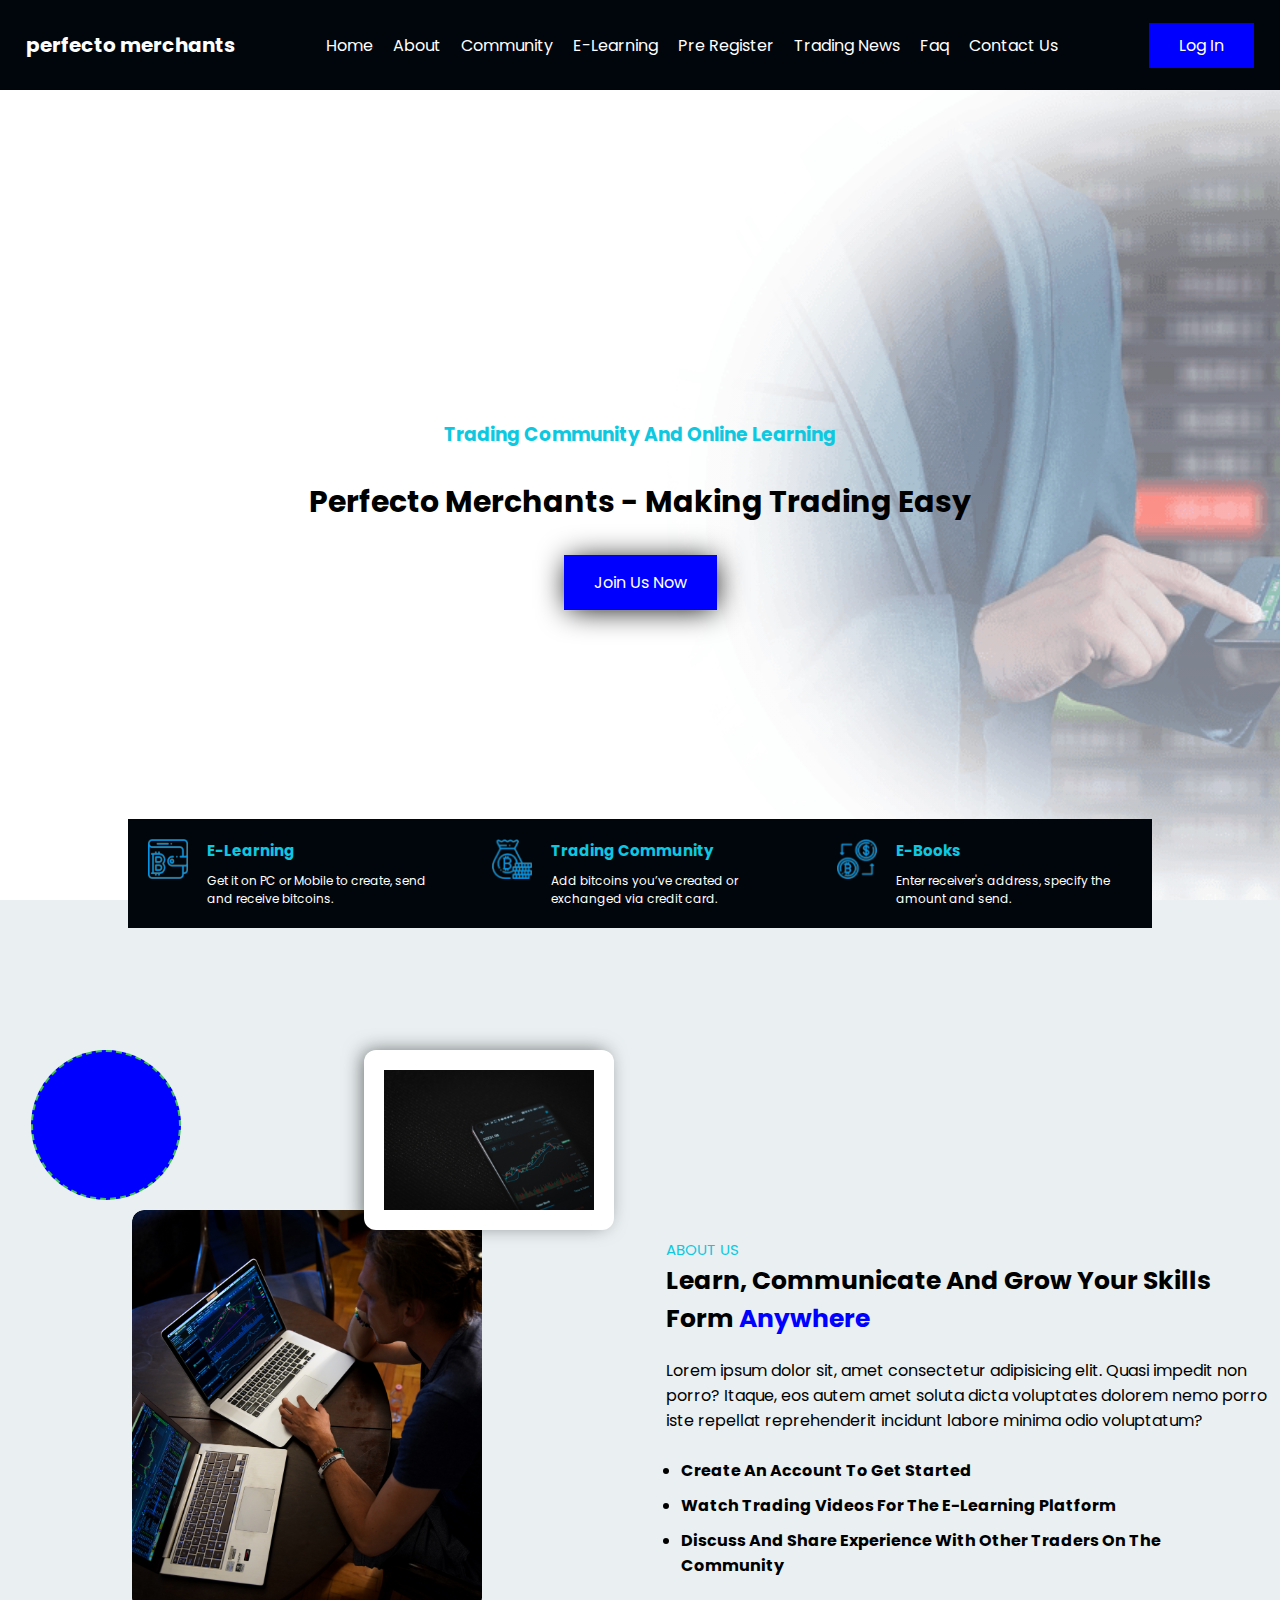
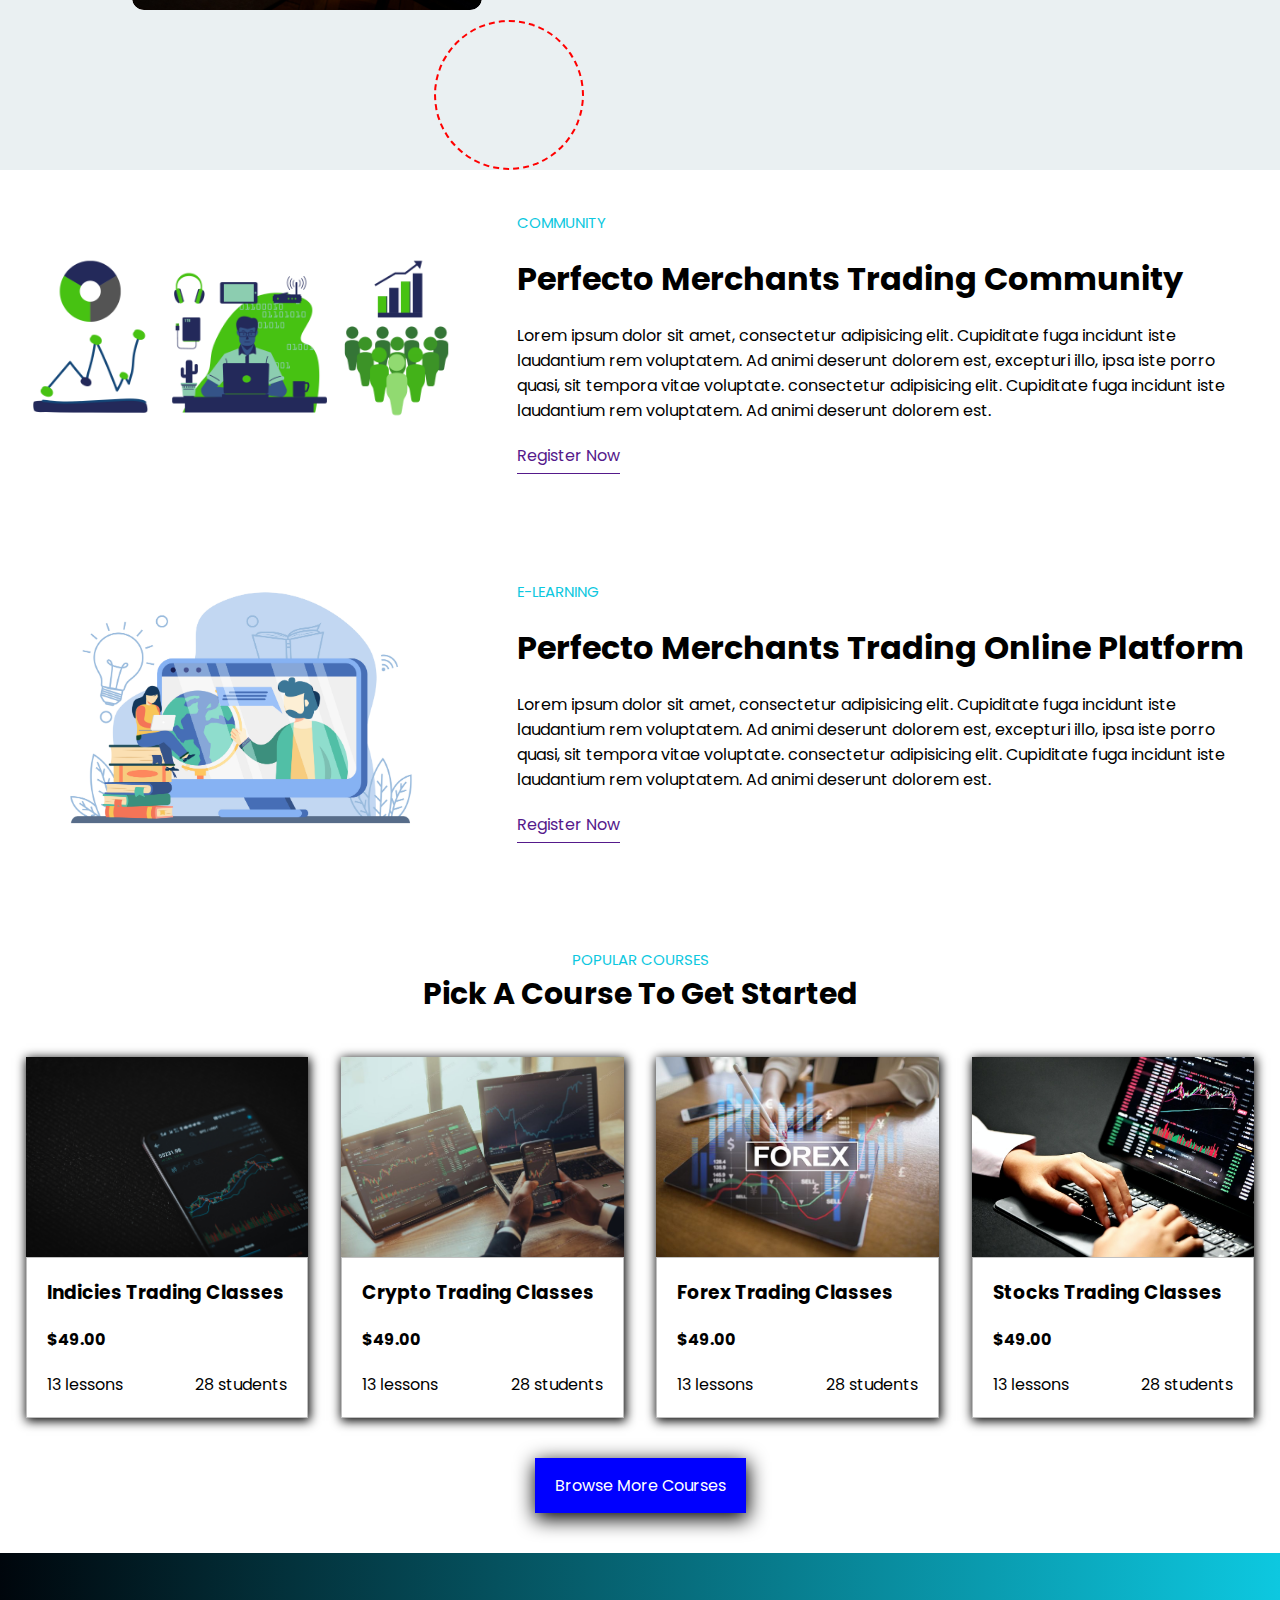
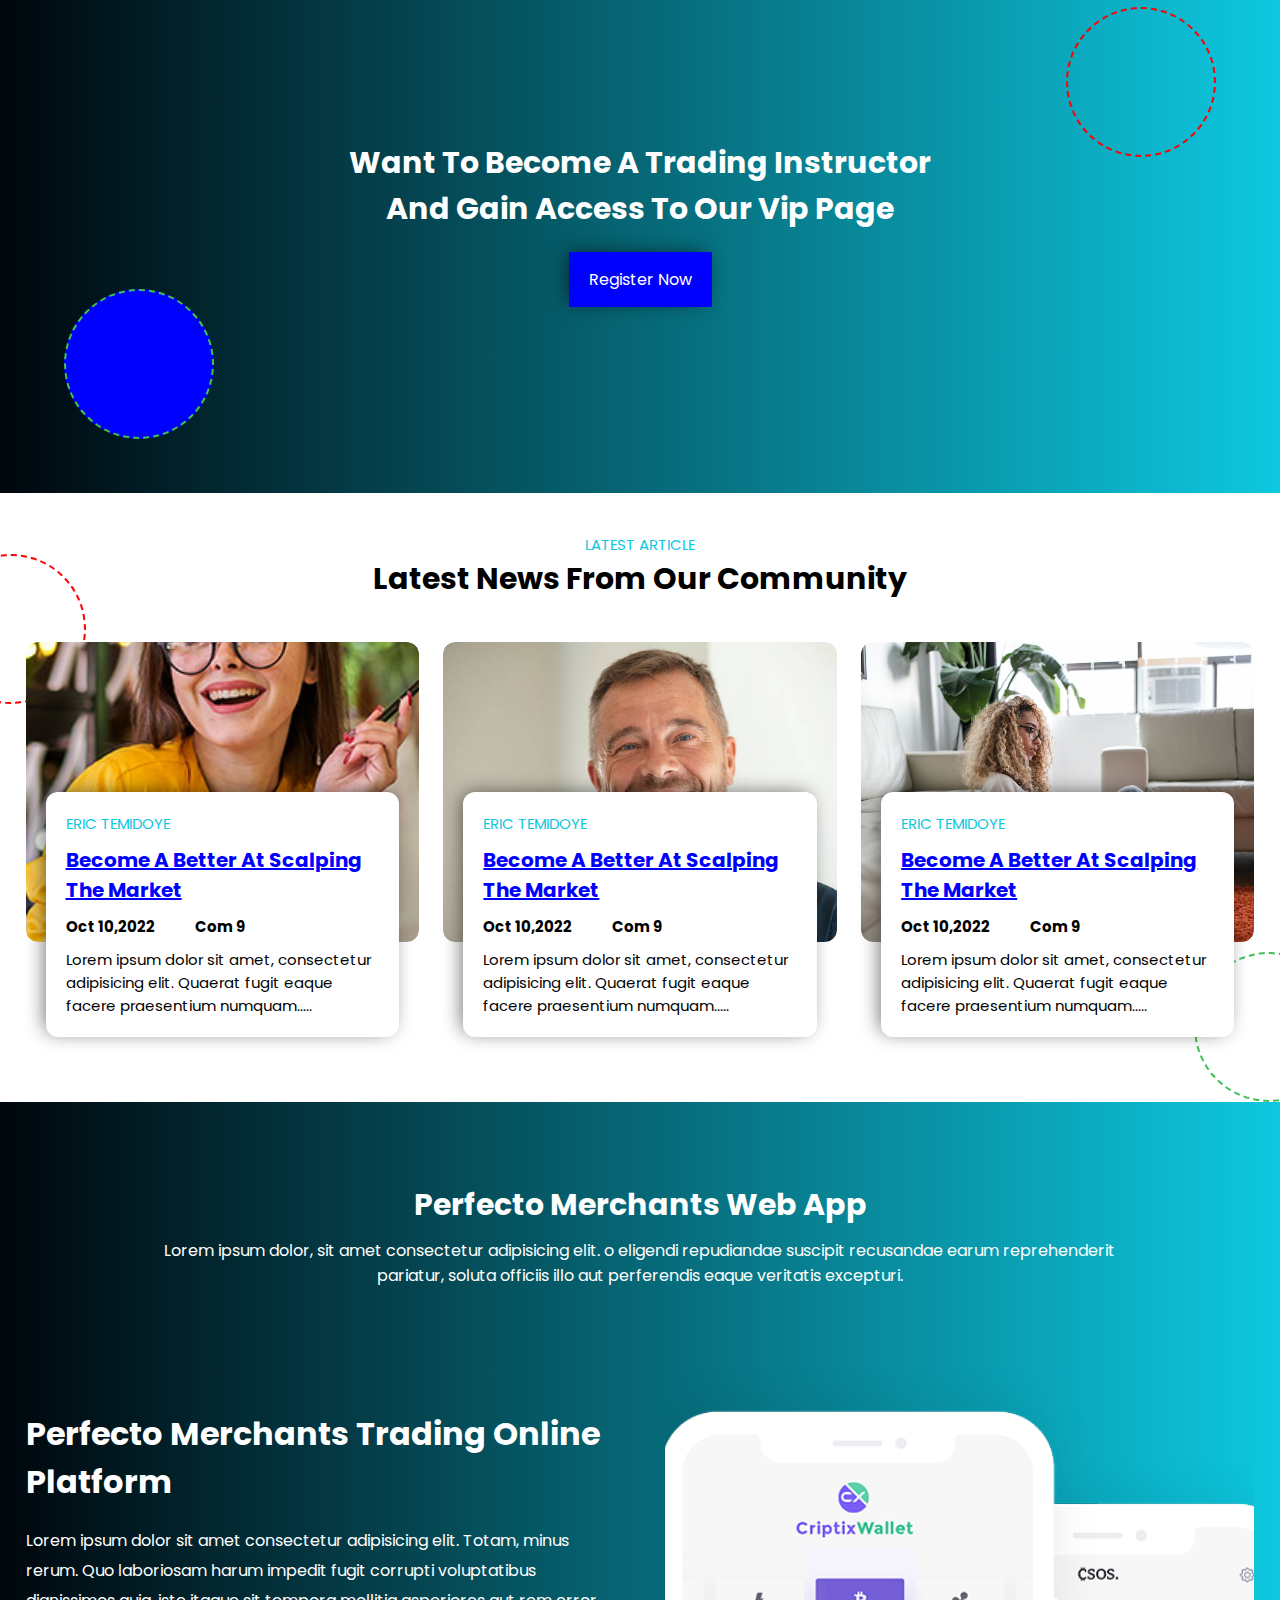
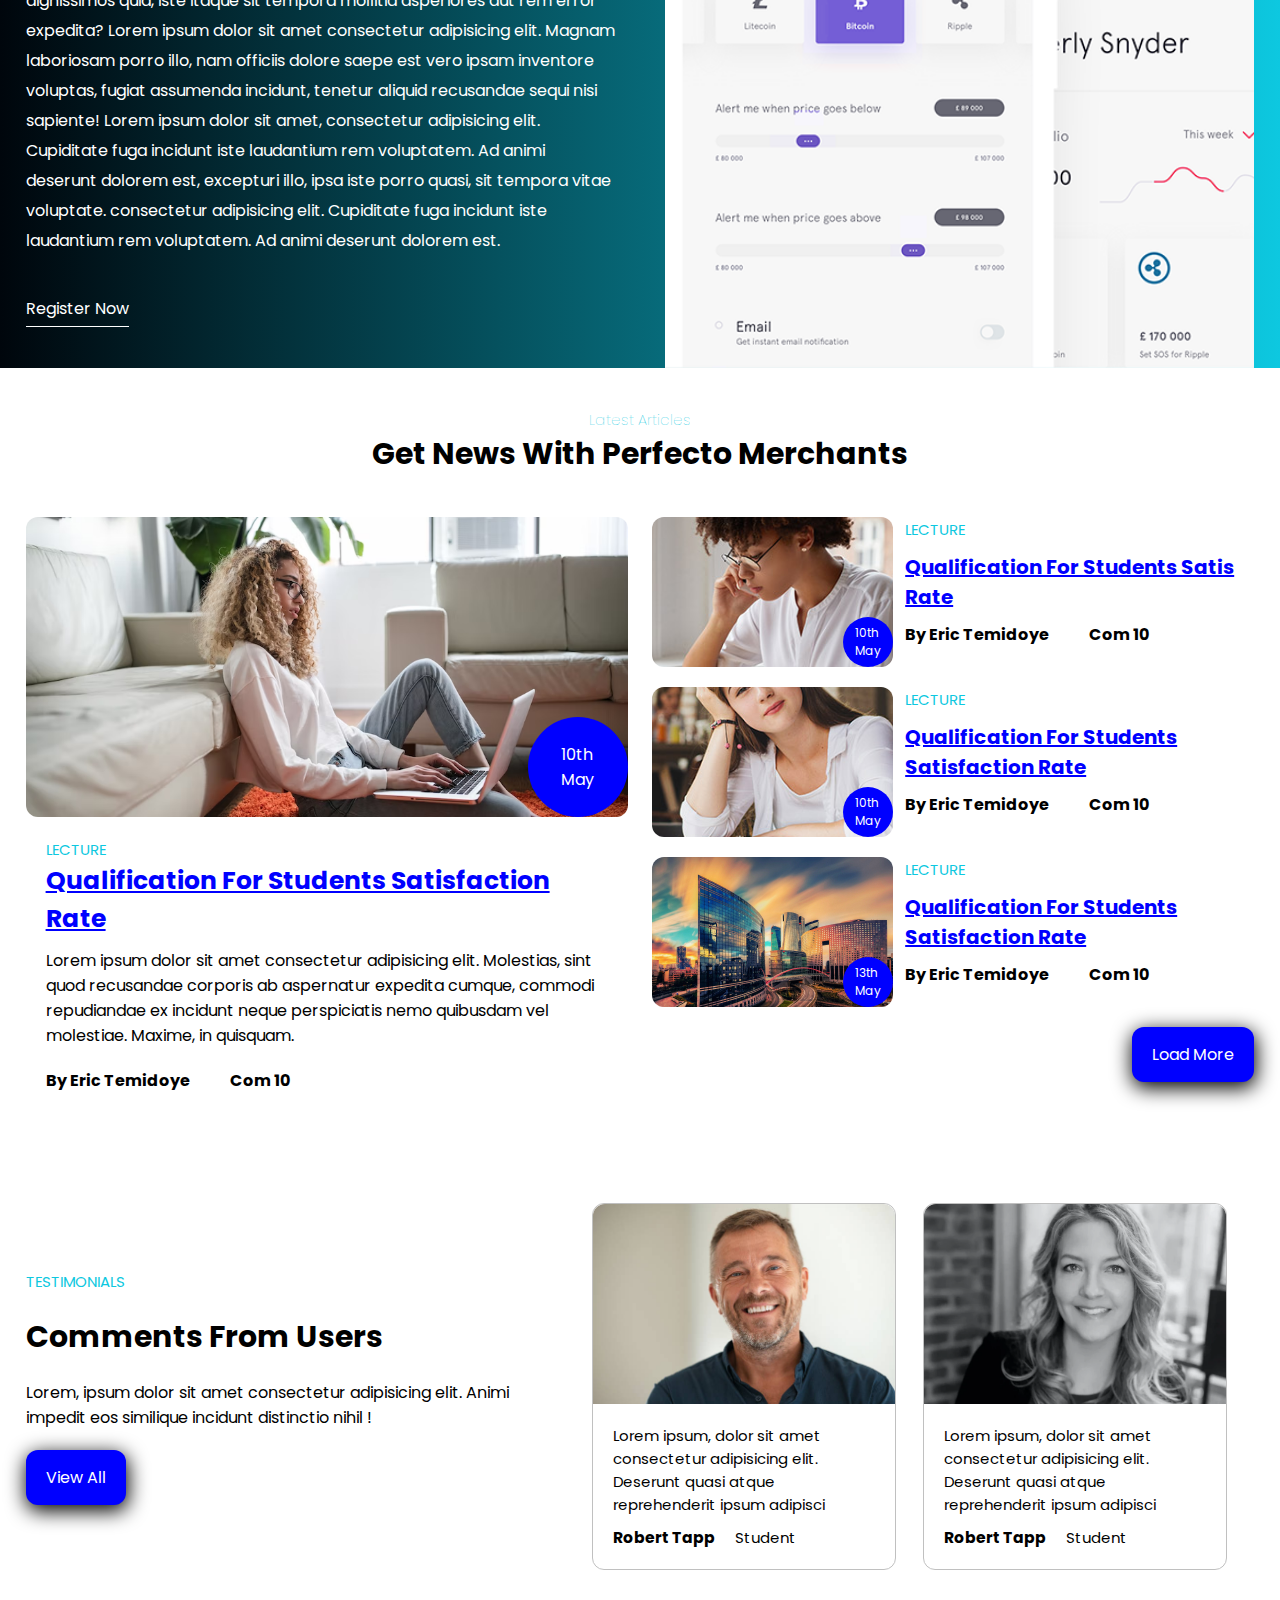
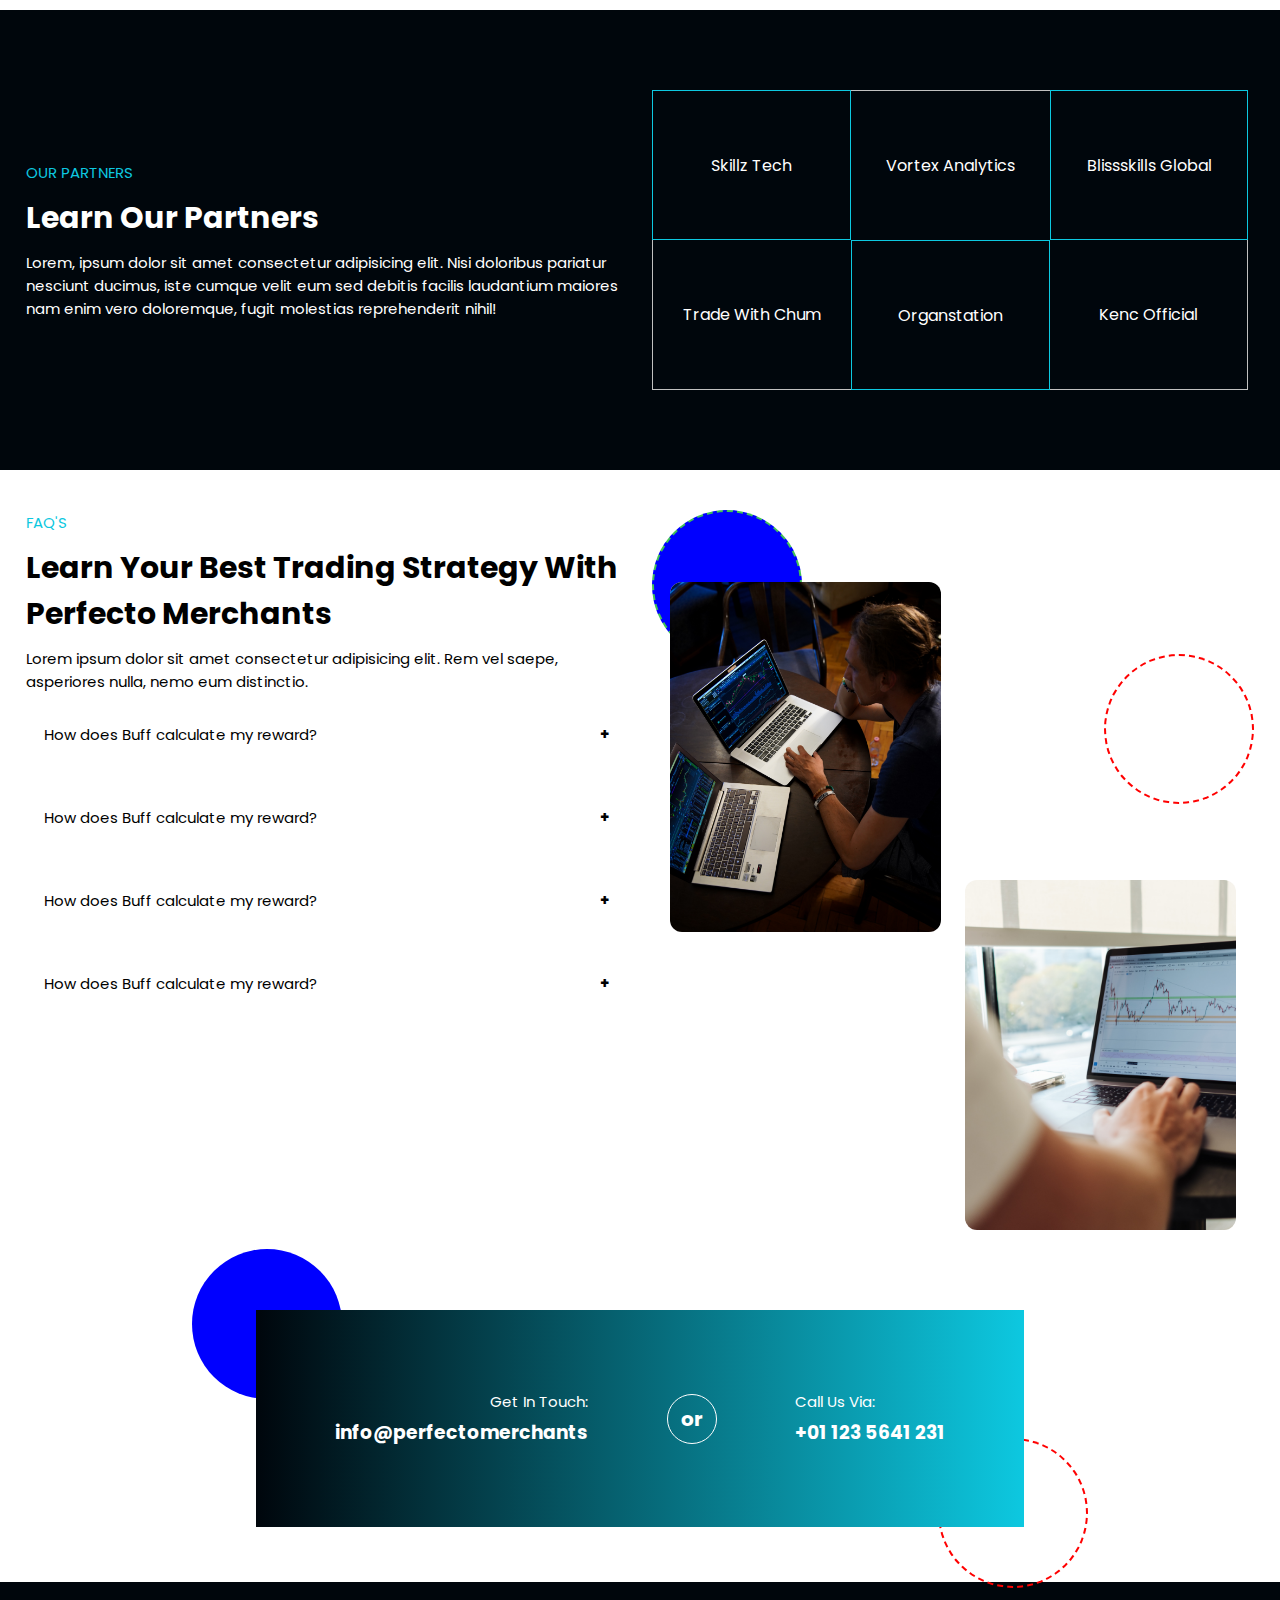
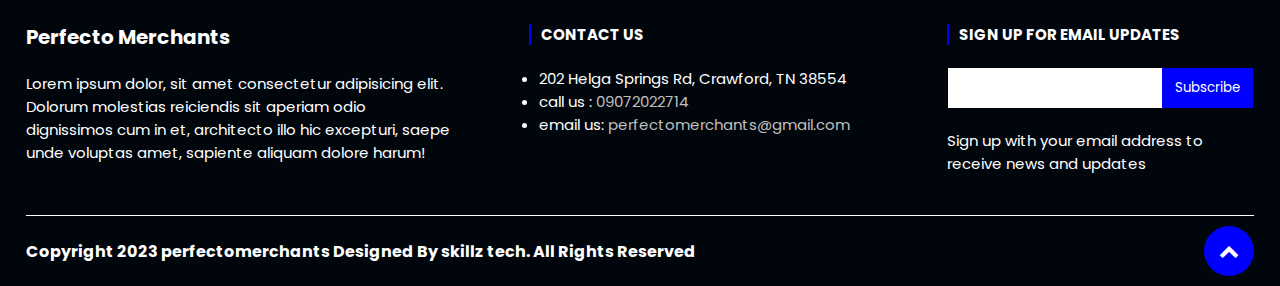
==== index.html @ 696250dc "first_commit" ====
<!DOCTYPE html>
<html lang="en">
<head>
    <meta charset="UTF-8">
    <meta http-equiv="X-UA-Compatible" content="IE=edge">
    <meta name="viewport" content="width=device-width, initial-scale=1.0">
    <title>perfecto merchants/</title>
    <link rel="stylesheet" href="https://cdnjs.cloudflare.com/ajax/libs/font-awesome/4.7.0/css/font-awesome.min.css">
    <link rel="stylesheet" href="index.css">
    <link rel="stylesheet" href="responsiveness.css">
    <script src="https://ajax.googleapis.com/ajax/libs/jquery/3.3.1/jquery.min.js"></script>
    <script>
        $(document).ready(function(){
          // Add smooth scrolling to all links
          $("a").on('click', function(event) {
        
            // Make sure this.hash has a value before overriding default behavior
            if (this.hash !== "") {
              // Prevent default anchor click behavior
              event.preventDefault();
        
              // Store hash
              var hash = this.hash;
        
              // Using jQuery's animate() method to add smooth page scroll
              // The optional number (800) specifies the number of milliseconds it takes to scroll to the specified area
              $('html, body').animate({
                scrollTop: $(hash).offset().top
              }, 1000, function(){
           
                // Add hash (#) to URL when done scrolling (default click behavior)
                window.location.hash = hash;
              });
            } // End if
          }); 
        });
    </script>
</head>
<body>
    <header>
        <h1>perfecto merchants</h1>
        <ul>
            <li><a href="#top">home</a></li>
            <li><a href="#about">about</a></li>
            <li><a href="#community">community</a></li>
            <li><a href="#e_learning">e-learning</a></li>
            <li><a href="#register">pre register</a></li>
            <li><a href="#news">trading news</a></li>
            <li><a href="#faq">faq</a></li>
            <li><a href="#contact">contact us</a></li>
        </ul>
        <div>
            <a href="">log in</a>
        </div>
    </header>
    <section id="top">
        <div class="home_first_page">
            <div class="content">
                <h3>trading community and online learning </h3>
                <h2>
                    perfecto merchants - making trading easy
                </h2>
                <a href="">
                    join us now
                </a>
            </div>
            <div class="footer">
                <div>
                    <span class="img">
                        <img src="/img/download-bitcoin.png" alt="">
                    </span>
                    <span class="text">
                        <h1>
                            E-learning
                        </h1>
                        <p>
                            Get it on PC or Mobile to create, send and receive bitcoins.
                        </p>
                    </span>
                </div>
                <div>
                    <span class="img">
                        <img src="/img/add-bitcoins.png" alt="">
                    </span>
                    <span class="text">
                        <h1>
                            trading community
                        </h1>
                        <p>
                            Add bitcoins you’ve created or exchanged via credit card.
                        </p>
                    </span>
                </div>
                <div>
                    <span class="img">
                        <img src="/img/buy-sell-bitcoins.png" alt="">
                    </span>
                    <span class="text">
                        <h1>
                            e-books
                        </h1>
                        <p>
                            Enter receiver's address, specify the amount and send.
                        </p>
                    </span>
                </div>
            </div>
        </div>
        <div class="home_second_page" id="about">
            <div class="left">
                <div class="abstract">
                    <div></div>
                    <div>
                        <img src="/img/img2.jpg" alt="">
                    </div>
                    <div></div>
                </div>
                <div class="image">
                    <img src="/img/img3.jpg" alt="">
                </div>
            </div>
            <div class="right">
                <small>about us</small>
                <h1>learn, communicate and grow your skills form <span>anywhere</span></h1>
                <p>
                    Lorem ipsum dolor sit, amet consectetur adipisicing elit. Quasi impedit non porro? Itaque, eos autem amet soluta dicta voluptates dolorem nemo porro iste repellat reprehenderit incidunt labore minima odio voluptatum?
                </p>
                <ul>
                    <li>create an account to get started</li>
                    <li>watch trading videos for the e-learning platform</li>
                    <li>discuss and share experience with other traders on the community</li>
                </ul>
            </div>
        </div>
        <div class="update">
            <!--<div class="our_team">
                <div class="heading">
                    <small>team</small>
                    <h1>our core team </h1>
                </div>
                <div class="content">
                    <div class="content_context">
                        <div class="img">
                            <img src="img/draco.jpeg" alt="">
                        </div>
                        <div class="text">
                            <h1>eric temidoye damilola</h1>
                            <p>ceo</p>
                        </div>
                    </div>
                    <div class="content_context">
                        <div class="img">
                            <img src="/img/ruben.jpeg" alt="">
                        </div>
                        <div class="text">
                            <h1>eric temidoye damilola</h1>
                            <p>ceo</p>
                        </div>
                    </div>
                    <div class="content_context">
                        <div class="img">
                            <img src="img/team6.jpg" alt="">
                        </div>
                        <div class="text">
                            <h1>eric temidoye damilola</h1>
                            <p>ceo</p>
                        </div>
                    </div>
                    <div class="content_context">
                        <div class="img">
                            <img src="img/team7.jpg" alt="">
                        </div>
                        <div class="text">
                            <h1>Ibatt Othniel-Onyx</h1>
                            <p>Software Engineer</p>
                        </div>
                    </div>
                </div>
            </div> -->
            <div class="community" id="community">
                <div class="left">
                    <img src="img/community.png" alt="image" srcset="">
                </div>
                <div class="right">
                    <small>COMMUNITY</small>
                    <h1>perfecto merchants trading community</h1>
                    <p>
                        Lorem ipsum dolor sit amet, consectetur adipisicing elit. Cupiditate fuga incidunt iste laudantium rem voluptatem. Ad animi deserunt dolorem est, excepturi illo, ipsa iste porro quasi, sit tempora vitae voluptate. consectetur adipisicing elit. 
                        Cupiditate fuga incidunt iste laudantium rem voluptatem. Ad animi deserunt dolorem est.
                    </p>
                    <a href="">register now</a>
                </div>
            </div>
            <div class="e_learning" id="e_learning">
                <div class="left">
                    <img src="img/e-learning.jpg" alt="image" srcset="">
                </div>
                <div class="right">
                    <small>E-LEARNING</small>
                    <h1>perfecto merchants trading online platform</h1>
                    <p>
                        Lorem ipsum dolor sit amet, consectetur adipisicing elit. Cupiditate fuga incidunt iste laudantium rem voluptatem. Ad animi deserunt dolorem est, excepturi illo, ipsa iste porro quasi, sit tempora vitae voluptate. consectetur adipisicing elit. 
                        Cupiditate fuga incidunt iste laudantium rem voluptatem. Ad animi deserunt dolorem est.
                    </p>
                    <a href="">register now</a>
                </div>
            </div>
        </div>
        <div class="home_third_page">
            <small>popular courses</small>
            <h1>pick a course to get started</h1>
            <div class="flex">
                <div class="courses">
                    <a href="">
                        <div class="image">
                            <img src="/img/img2.jpg" alt="">
                        </div>
                        <div class="content">
                            <h3>indicies trading classes</h3>
                            <h4>$49.00</h4>
                            <div class="content_flex">
                                <div>
                                    <p>13 lessons</p>
                                </div>
                                <div>
                                    <p>
                                        28 students
                                    </p>
                                </div>
                            </div>
                        </div>
                    </a>
                </div>
                <div class="courses">
                    <a href="">
                        <div class="image">
                            <img src="/img/img8.jpg" alt="">
                        </div>
                        <div class="content">
                            <h3>crypto trading classes</h3>
                            <h4>$49.00</h4>
                            <div class="content_flex">
                                <div>
                                    <p>13 lessons</p>
                                </div>
                                <div>
                                    <p>
                                        28 students
                                    </p>
                                </div>
                            </div>
                        </div>
                    </a>
                </div>
                <div class="courses">
                    <a href="">
                        <div class="image">
                            <img src="/img/img7.jpg" alt="">
                        </div>
                        <div class="content">
                            <h3>forex trading classes</h3>
                            <h4>$49.00</h4>
                            <div class="content_flex">
                                <div>
                                    <p>13 lessons</p>
                                </div>
                                <div>
                                    <p>
                                        28 students
                                    </p>
                                </div>
                            </div>
                        </div>
                    </a>
                </div>
                <div class="courses">
                    <a href="">
                        <div class="image">
                            <img src="/img/img1.jpg" alt="">
                        </div>
                        <div class="content">
                            <h3>stocks trading classes</h3>
                            <h4>$49.00</h4>
                            <div class="content_flex">
                                <div>
                                    <p>13 lessons</p>
                                </div>
                                <div>
                                    <p>
                                        28 students
                                    </p>
                                </div>
                            </div>
                        </div>
                    </a>
                </div>
            </div>
            <div class="link">
                <a href="">browse more courses</a>
            </div>
        </div>
        <!-- <div class="home_fourth_page">
            <small>instructors</small>
            <h1>course instructors</h1>
            <div class="flex">
                <div class="instructors">
                    <div class="image">
                        <img src="/img/draco.jpeg" alt="">
                    </div>
                    <div class="content">
                        <h3>eric temidoye</h3>
                        <p>crypto trader</p>
                        <p>Consectetur adipisicing elit, sed do eius mod tempor incididunt</p>
                    </div>
                </div>
                <div class="instructors">
                    <div class="image">
                        <img src="/img/team5.jpg" alt="">
                    </div>
                    <div class="content">
                        <h3>eric temidoye</h3>
                        <p>crypto trader</p>
                        <p>Consectetur adipisicing elit, sed do eius mod tempor incididunt</p>
                    </div>
                </div>
                <div class="instructors">
                    <div class="image">
                        <img src="/img/team7.jpg" alt="">
                    </div>
                    <div class="content">
                        <h3>eric temidoye</h3>
                        <p>crypto trader</p>
                        <p>Consectetur adipisicing elit, sed do eius mod tempor incididunt</p>
                    </div>
                </div>
            </div>
        </div> -->
        <div class="home_fifth_page">
            <div class="abstract">
                <div></div>
                <div></div>
            </div>
            <div class="content">
                <h1>want to become a trading instructor and gain access to our vip page</h1>
                <a href="">register now</a>
            </div>
        </div>
        <div class="update">
            <div class="e_books">
                
            </div>
        </div>
        <div class="home_sixth_page">
            <div class="abstract">
                <div></div>
                <div></div>
            </div>
            <div class="content">
                <small>latest article</small>
                <h1>latest news from our community</h1>
                <div class="flex">
                    <div class="blog_news">
                        <div class="image">
                            <img src="/img/faq-05.jpg" alt="">
                        </div>
                        <div class="content_context">
                            <small>eric temidoye</small>
                            <h3>
                                <a href="">become a better at scalping the market</a>
                            </h3>
                            <div class="content_flex">
                                <p>oct 10,2022</p>
                                <p>com 9</p>
                            </div>
                            <p>Lorem ipsum dolor sit amet, consectetur adipisicing elit. Quaerat fugit eaque facere praesentium numquam.....</p>
                        </div>
                    </div>
                    <div class="blog_news">
                        <div class="image">
                            <img src="/img/team15.jpg" alt="">
                        </div>
                        <div class="content_context">
                            <small>eric temidoye</small>
                            <h3>
                                <a href="">become a better at scalping the market</a>
                            </h3>
                            <div class="content_flex">
                                <p>oct 10,2022</p>
                                <p>com 9</p>
                            </div>
                            <p>Lorem ipsum dolor sit amet, consectetur adipisicing elit. Quaerat fugit eaque facere praesentium numquam.....</p>
                        </div>
                    </div>
                    <div class="blog_news">
                        <div class="image">
                            <img src="/img/help.avif" alt="">
                        </div>
                        <div class="content_context">
                            <small>eric temidoye</small>
                            <h3>
                                <a href="">become a better at scalping the market</a>
                            </h3>
                            <div class="content_flex">
                                <p>oct 10,2022</p>
                                <p>com 9</p>
                            </div>
                            <p>Lorem ipsum dolor sit amet, consectetur adipisicing elit. Quaerat fugit eaque facere praesentium numquam.....</p>
                        </div>
                    </div>
                </div>
            </div>
        </div>
        <div class="update">
            <div class="register" id="register">
                <div class="heading">
                    <h1>perfecto merchants web app</h1>
                    <p>Lorem ipsum dolor, sit amet consectetur adipisicing elit. o eligendi repudiandae suscipit recusandae earum reprehenderit pariatur, soluta officiis illo aut perferendis eaque veritatis excepturi.</p>
                </div>
                <div class="content">
                    <div class="left">
                        <h1>perfecto merchants trading online platform</h1>
                        <p>
                            Lorem ipsum dolor sit amet consectetur adipisicing elit. Totam, minus rerum. Quo laboriosam harum impedit fugit corrupti voluptatibus dignissimos quia, iste itaque sit tempora mollitia asperiores aut rem error expedita?
                            Lorem ipsum dolor sit amet consectetur adipisicing elit. Magnam laboriosam porro illo, nam officiis dolore saepe est vero ipsam inventore voluptas, fugiat assumenda incidunt, tenetur aliquid recusandae sequi nisi sapiente!
                            Lorem ipsum dolor sit amet, consectetur adipisicing elit. Cupiditate fuga incidunt iste laudantium rem voluptatem. Ad animi deserunt dolorem est, excepturi illo, ipsa iste porro quasi, sit tempora vitae voluptate. consectetur adipisicing elit. 
                            Cupiditate fuga incidunt iste laudantium rem voluptatem. Ad animi deserunt dolorem est.
                        </p>
                        <a href="">register now</a>
                    </div>
                    <div class="right">
                        <img src="img/appimg.png" alt="">
                    </div>
                </div>
            </div>
        </div>
        <div class="home_seventh_page" id="news">
            <small> 
                <h1>latest articles</h1>
            </small>
            <h1>get news with perfecto merchants</h1>
            <div class="flex">
                <div class="left">
                    <div class="image">
                        <img src="/img/help.avif" alt="">
                        <div class="abstract">
                            10th
                            <br>
                            may
                        </div>
                    </div>
                    <div class="content">
                        <small>lecture</small>
                        <h3>
                            <a href="">qualification for students satisfaction rate</a>
                        </h3>
                        <p>Lorem ipsum dolor sit amet consectetur adipisicing elit. Molestias, sint quod recusandae corporis ab aspernatur expedita cumque, commodi repudiandae ex incidunt neque perspiciatis nemo quibusdam vel molestiae. Maxime, in quisquam.</p>
                        <div class="content_flex">
                            <p>by eric temidoye</p>
                            <p>com 10</p>
                        </div>
                    </div>
                </div>
                <div class="right">
                    <div class="news">
                        <div class="image">
                            <img src="/img/faq-06.jpg" alt="">
                            <div class="abstract">
                                10th
                                <br>
                                may
                            </div>
                        </div>
                        <div class="content">
                            <small>lecture</small>
                            <h3>
                                <a href="">qualification for students satis rate</a>
                            </h3>
                            <div class="content_flex">
                                <p>by eric temidoye</p>
                                <p>com 10</p>
                            </div>
                        </div>
                    </div>
                    <div class="news">
                        <div class="image">
                            <img src="/img/image2.jpg" alt="">
                            <div class="abstract">
                                10th
                                <br>
                                may
                            </div>
                        </div>
                        <div class="content">
                            <small>lecture</small>
                            <h3>
                                <a href="">qualification for students satisfaction rate</a>
                            </h3>
                            <div class="content_flex">
                                <p>by eric temidoye</p>
                                <p>com 10</p>
                            </div>
                        </div>
                    </div>
                    <div class="news">
                        <div class="image">
                            <img src="/img/ab.jpg" alt="">
                            <div class="abstract">
                                13th
                                <br>
                                may
                            </div>
                        </div>
                        <div class="content">
                            <small>lecture</small>
                            <h3>
                                <a href="">qualification for students satisfaction rate</a>
                            </h3>
                            <div class="content_flex">
                                <p>by eric temidoye</p>
                                <p>com 10</p>
                            </div>
                        </div>
                    </div>
                    <div class="link">
                        <a href="">load more</a>
                    </div>
                </div>
            </div>
        </div>
        <div class="home_eight_page">
            <div class="left">
                <small>testimonials</small>
                <h1>comments from users </h1>
                <p>
                    Lorem, ipsum dolor sit amet consectetur adipisicing elit. Animi impedit eos similique incidunt distinctio nihil !
                </p>
                <div class="link">
                    <a href="">view all</a>
                </div>
            </div>
            <div class="right">
                <div class="content">
                    <div class="image">
                        <img src="/img/team15.jpg" alt="">
                        <div class="abstract"></div>
                    </div>
                    <div class="content_context">
                        <p>
                            Lorem ipsum, dolor sit amet consectetur adipisicing elit. Deserunt quasi atque reprehenderit ipsum adipisci 
                        </p>
                        <small>
                            <h3>robert tapp</h3>
                            <p>student</p>
                        </small>
                    </div>
                </div>
                <div class="content">
                    <div class="image">
                        <img src="/img/team3.webp" alt="">
                        <div class="abstract"></div>
                    </div>
                    <div class="content_context">
                        <p>
                            Lorem ipsum, dolor sit amet consectetur adipisicing elit. Deserunt quasi atque reprehenderit ipsum adipisci 
                        </p>
                        <small>
                            <h3>robert tapp</h3>
                            <p>student</p>
                        </small>
                    </div>
                </div>
                <div class="content">
                    <div class="image">
                        <img src="/img/team2.jpg" alt="">
                        <div class="abstract"></div>
                    </div>
                    <div class="content_context">
                        <p>
                            Lorem ipsum, dolor sit amet consectetur adipisicing elit. Deserunt quasi atque reprehenderit ipsum adipisci 
                        </p>
                        <small>
                            <h3>robert tapp</h3>
                            <p>student</p>
                        </small>
                    </div>
                </div>
                <div class="content">
                    <div class="image">
                        <img src="/img/team1.webp" alt="">
                        <div class="abstract"></div>
                    </div>
                    <div class="content_context">
                        <p>
                            Lorem ipsum, dolor sit amet consectetur adipisicing elit. Deserunt quasi atque reprehenderit ipsum adipisci 
                        </p>
                        <small>
                            <h3>robert tapp</h3>
                            <p>student</p>
                        </small>
                    </div>
                </div> 
            </div>
        </div>
        <div class="home_ninth_page">
            <div class="left">
                <small>our partners</small>
                <h1>learn our partners</h1>
                <p>
                    Lorem, ipsum dolor sit amet consectetur adipisicing elit. Nisi doloribus pariatur nesciunt ducimus, iste cumque velit eum sed debitis facilis laudantium maiores nam enim vero doloremque, fugit molestias reprehenderit nihil!
                </p>
            </div>
            <div class="right">
                <div>skillz tech</div>
                <div>vortex analytics</div>
                <div>blissskills global</div>
                <div>trade with chum</div>
                <div>organstation</div>
                <div>kenc official</div>
            </div>
        </div>
        <div class="home_tenth_page" id="faq">
            <div class="left">
                <small>faq's</small>
                <h1>Learn Your Best trading strategy with perfecto merchants</h1>
                <p>Lorem ipsum dolor sit amet consectetur adipisicing elit. Rem vel saepe, asperiores nulla, nemo eum distinctio.</p>
                <button class="accordion">How does Buff calculate my reward?</button>
                <div class="panel">
                    <p>
                         Well, this is our secret sauce. We have our AI-based algorithm that collects data,
                        calculates statistical probabilities, and generates the reward allocation accordingly. 
                        Essentially, the logic here is to have the rewards based on in-game achievements.
                        For example, the better your KDA ratio in League of Legends, 
                        the more BUFF coins you will earn. On top of that, victories or defeats in team matches will influence your rewards.
                    </p>
                </div>
                <button class="accordion">How does Buff calculate my reward?</button>
                <div class="panel">
                    <p>
                         Well, this is our secret sauce. We have our AI-based algorithm that collects data,
                        calculates statistical probabilities, and generates the reward allocation accordingly. 
                        Essentially, the logic here is to have the rewards based on in-game achievements.
                        For example, the better your KDA ratio in League of Legends, 
                        the more BUFF coins you will earn. On top of that, victories or defeats in team matches will influence your rewards.
                    </p>
                </div>
                <button class="accordion">How does Buff calculate my reward?</button>
                <div class="panel">
                    <p>
                         Well, this is our secret sauce. We have our AI-based algorithm that collects data,
                        calculates statistical probabilities, and generates the reward allocation accordingly. 
                        Essentially, the logic here is to have the rewards based on in-game achievements.
                        For example, the better your KDA ratio in League of Legends, 
                        the more BUFF coins you will earn. On top of that, victories or defeats in team matches will influence your rewards.
                    </p>
                </div>
                <button class="accordion">How does Buff calculate my reward?</button>
                <div class="panel">
                    <p>
                         Well, this is our secret sauce. We have our AI-based algorithm that collects data,
                        calculates statistical probabilities, and generates the reward allocation accordingly. 
                        Essentially, the logic here is to have the rewards based on in-game achievements.
                        For example, the better your KDA ratio in League of Legends, 
                        the more BUFF coins you will earn. On top of that, victories or defeats in team matches will influence your rewards.
                    </p>
                </div>
            </div>
            <div class="right">
                <div>
                    <img src="/img/img3.jpg" alt="" srcset="">
                </div>
                <div>
                    <img src="/img/img4.jpg" alt="">
                </div>
                <div></div>
                <div></div>
            </div>
        </div>
        <div class="home_eleventh_page" id="contact">
            <div class="abstract">
                <div></div>
                <div></div>
            </div>
            <div class="content">
                <div>
                    <p>get in touch:</p>
                    <h3><a href="">info@perfectomerchants</a></h3>
                </div>
                <div>
                    <h4>or</h4>
                </div>
                <div>
                    <p>call us via:</p>
                    <h3><a href="">+01 123 5641 231</a></h3>
                </div>
            </div>
        </div>
    </section>
    <footer>
        <div class="flex">
            <div>
                <h1>perfecto merchants</h1>
                <p>Lorem ipsum dolor, sit amet consectetur adipisicing elit. Dolorum molestias reiciendis sit aperiam odio dignissimos cum in et, architecto illo hic excepturi, saepe unde voluptas amet, sapiente aliquam dolore harum!</p>
            </div>
            <div>
                <small>contact us</small>
                <ul>
                    <li>202 Helga Springs Rd, Crawford, TN 38554</li>
                    <li>call us : <a href="">09072022714</a></li>
                    <li>email us: <a href="">perfectomerchants@gmail.com</a></li>
                </ul>
            </div>
            <div>
                <small>sign up for email updates</small>
                <form action="">
                    <input type="text"><button>subscribe</button>
                </form>
                <p>Sign up with your email address to receive news and updates</p>
            </div>
        </div>
        <div class="flex_end">
            <h4>Copyright 2023 perfectomerchants Designed By skillz tech. All Rights Reserved</h4>
            <a href="#top">
                <i class="fa fa-chevron-up" aria-hidden="true"></i>
            </a>
        </div>
    </footer>
    <script src="index.js"></script>
</body>
</html>
---- index.css ----
@import url('https://fonts.googleapis.com/css2?family=Montserrat:wght@400;500&family=Poppins&display=swap');
*{
    margin: 0;
    padding: 0;
    box-sizing: border-box;
    font-family: 'Poppins', sans-serif;
}
body{
    overflow-x: hidden;
}
section{
    position: relative;
    top: 10vh;
}
footer{
    padding: 40px 2% 0px;
    margin-top: 65px;
    background-color: #00060c;
    color: white;
}
footer .flex{
    display: flex;
    justify-content: space-between;
}
footer .flex div:nth-child(1){
    width: 35%;
}
footer .flex div:nth-child(1) h1{
    font-size: 20px;
    text-transform: capitalize;
}
footer .flex div:nth-child(1) p{
    padding-top: 20px;
    font-size: 15px;
}
footer .flex div:nth-child(2){
    width: 28%;
}
footer .flex div:nth-child(2) small{
    font-size: 15px;
    font-weight: bold;
    text-transform: uppercase;
    border-left:  2px solid blue;
    padding-left: 10px;
}
footer .flex div:nth-child(2) ul{
    padding: 20px 10px 0px;
}
footer .flex div:nth-child(2) li{
    font-size: 15px;
}
footer .flex div:nth-child(2) a{
    text-decoration: none;
    color: silver;
}
footer .flex div:nth-child(3){
    width: 25%;
}
footer .flex div:nth-child(3) small{
    font-size: 15px;
    font-weight: bold;
    text-transform: uppercase;
    border-left:  2px solid blue;
    padding-left: 10px;
}
footer .flex div:nth-child(3) form{
    margin: 20px 0px;
    width: 100%;
    border: 1px solid black;
}
footer .flex div:nth-child(3) form input{
    width: 70%;
    padding: 10px;
    border: none;
    outline: none;
}
footer .flex div:nth-child(3) form button{
    width: 30%;
    padding: 10px;
    background-color: blue;
    color: white;
    text-transform: capitalize;
    border: none;
}
footer .flex div:nth-child(3) p{
    font-size: 15px;
}
footer .flex_end{
    border-top: 1px solid white;
    margin-top: 40px;
    padding: 10px 0px;
    display: flex;
    align-items: center;
    justify-content: space-between;
}
footer .flex_end a{
    display: block;
    text-decoration: none;
    background-color: blue;
    color: white;
    border-radius: 50%;
    width: 50px;
    height: 50px;
    display: flex;
    justify-content: center;
    align-items: center;
    font-size: 20px;
}
header{
    z-index: 10;
    background-color:#00060c ;
    color: white;
    display: flex;
    align-items: center;
    justify-content: space-between;
    padding: 0px 2%;
    height: 10vh;
    position: fixed;
    width: 100%;
}
header h1{
    font-size: 20px;
}
header ul{
    display: flex;
}
header ul li{
    padding: 0px 10px;
    list-style-type: none;
}
header ul li a{
    text-decoration: none;
    color: white;
    text-transform: capitalize;
}
header div a{
    display: block;
    text-decoration: none;
    background-color: blue;
    color: white;
    padding: 10px 30px;
    text-transform: capitalize;
}
.home_first_page{
    background: linear-gradient(rgba(255, 255, 255, 0), rgba(255, 255, 255, 0.288)),url(/img/image2.png);
    background-position: 640px 0px;
    background-repeat: no-repeat;
    background-size: cover;
    width: 100%;
    height: 90vh;
    padding-top: 40px;
    position: relative;
    display: flex;
    flex-direction: column;
    align-items: center;
    justify-content: center;
}
.home_first_page .content{
    width: 60%;
    display: flex;
    flex-direction: column;
    align-items: center;
    text-align: center;
    text-transform: capitalize;
}
.home_first_page .content h3{
    color: rgb(13, 200, 224);
}
.home_first_page .content h2{
    padding: 30px 0px;
    font-size: 30px;
}
.home_first_page .content a{
    color: white;
    background-color: blue;
    box-shadow: 1px 2px 30px -3px rgba(0,0,0);
    display: block;
    text-decoration: none;
    padding: 15px 30px;
    width: fit-content;
    transition: 0.2s ease;
}
.home_first_page .content a:hover{
    box-shadow: 1px 1px 20px 1px rgb(0, 0, 0);
}
.home_first_page .footer{
    position: absolute;
    width: 80%;
    top: 90%;
    display: flex;
    padding:20px;
    justify-content: space-between;
    align-items: center;
    background-color: #00060c;
}
.home_first_page .footer>div{
    display: flex;
    width: 30%;
    justify-content: space-between;
    color: white;
}
.home_first_page .footer .text{
    width: 80%;
}
.home_first_page .footer .img{
    width: 20%;
}
.home_first_page .footer div h1{
    color:rgb(13, 200, 224) ;
    font-size: 15px;
    padding-bottom: 10px;
    text-transform: capitalize;
}
.home_first_page .footer div p{
    font-size: 12px;
}
.home_first_page .footer img{
    width: 40px;
    height: 40px;
}
.home_second_page{
    padding-top: 150px;
    display: flex;
    background-color: rgba(234,240,242);
    align-items: center;
    justify-content: space-between;
}
.home_second_page .left{
    width: 48%;
    height: 80vh;
    position: relative;
    display: flex;
    align-items: center;
    justify-content: center;
}
.home_second_page .left .abstract>div{
    position: absolute;
}
.home_second_page .left .abstract>div:nth-child(1){
    background-color: blue;
    z-index: 0;
    left: 5%;
    top: 0;
    width: 150px;
    height: 150px;
    border: 2px dashed rgb(64, 192, 87);
    border-radius: 50%;
    animation: center 30s infinite ;
}
@keyframes center {
    0%{
        rotate: 360deg;
    }
}
.home_second_page .left .abstract>div:nth-child(2){
    box-shadow: -4px -2px 19px -3px rgba(0,0,0,0.57);
    background-color: white;
    padding: 20px;
    z-index: 2;
    right: 0;
    top: 0;
    width: 250px;
    height: 180px;
    border-radius: 12px;
    overflow: hidden;
}
.home_second_page .left .abstract>div:nth-child(2) img{
    width: 100%;
    height: 100%;
    object-fit: cover;
    object-position: center;
    transition: 0.5s all ease-in-out;
}
.home_second_page .left .abstract>div:nth-child(2) img:hover{
    transform: scale(2);
}
.home_second_page .left .abstract>div:nth-child(3){
    z-index: 0;
    bottom: 0;
    right: 5%;
    width: 150px;
    height: 150px;
    border: 2px dashed red;
    border-radius: 50%;
    animation: center 30s infinite ;
}
@keyframes center {
    0%{
        rotate: 360deg;
    }
}
.home_second_page .left .image{
    background-color: white;
    z-index: 1;
    width: 350px;
    height: 400px;
    border-radius: 12px;
    overflow: hidden;
}
.home_second_page .left .image img{
    width: 100%;
    height: 100%;
    object-fit: cover;
    object-position: center;
    border-radius: 12px;
    transition: 0.5s all ease-in-out;
}
.home_second_page .left .image img:hover{
    transform: scale(1.2);
}
.home_second_page .right{
    width: 48%;
}
.home_second_page .right small{
    text-transform: uppercase;
    font-size: 15px;
    color:rgb(13, 200, 224) ;
}
.home_second_page .right h1{
    text-transform: capitalize;
    font-size: 25px;
}
.home_second_page .right h1 span{
    color: blue;
}
.home_second_page .right p{
    padding: 20px 0px;
}
.home_second_page .right ul{
    padding: 0px 15px;
}
.home_second_page .right ul li{
    padding: 5px 0px;
    text-transform: capitalize;
    font-weight: bold;
}
.home_third_page{
    padding: 40px 2%;
}
.home_third_page small{
    color:rgb(13, 200, 224) ;
    width: 100%;
    display: flex;
    justify-content: center;
    text-transform: uppercase;
    font-size: 15px;
}
.home_third_page h1{
    text-align: center;
    text-transform: capitalize;
    font-size: 30px;
}
.home_third_page .flex{
    display: flex;
    justify-content: space-between;
    margin-top: 40px;
}
.home_third_page .flex .courses{
    cursor: pointer;
    width: 23%;
    box-shadow: 1px 2px 10px 1px rgb(0, 0, 0);
    transition: 0.5s ease;
}
.home_third_page .flex .courses:hover{
    box-shadow: 1px 1px 5px 1px rgb(0, 0, 0);
}
.home_third_page .flex .courses a{
    text-decoration: none;
    color: black;
}
.home_third_page .flex .courses .image{
    width: 100%;
    height: 200px;
    overflow: hidden;
}
.home_third_page .flex .courses .image img{
    width: 100%;
    height: 100%;
    object-fit: cover;
    object-position: center;
    transition: 0.5s all ease-in-out;
}
.home_third_page .flex .courses .image img:hover{
    transform: scale(1.1);
}
.home_third_page .flex .courses .content{
    padding: 20px;
    border: 1px solid silver;
}
.home_third_page .flex .courses .content h3{
    text-transform: capitalize;
}
.home_third_page .flex .courses .content h4{
    padding: 20px 0px;
}
.home_third_page .flex .courses .content_flex{
    display: flex;
    justify-content: space-between;
}
.home_third_page .link{
    width: 100%;
    display: flex;
    justify-content: center;
    margin-top: 40px;
}
.home_third_page .link a{
    display: block;
    background-color: blue;
    box-shadow: 1px 5px 20px 1px rgb(0, 0, 0);
    color: white;
    text-decoration: none;
    text-transform: capitalize;
    padding: 15px 20px;
    transition: 0.2s ease;
}
.home_third_page .link a:hover{
    box-shadow: 1px 5px 10px 1px rgb(0, 0, 0);
}
/* .home_fourth_page{
    padding: 40px 2%;
}
.home_fourth_page small{
    color:rgb(13, 200, 224) ;
    width: 100%;
    display: flex;
    justify-content: center;
    text-transform: uppercase;
    font-size: 15px;
}
.home_fourth_page h1{
    text-align: center;
    text-transform: capitalize;
    font-size: 30px;
}
.home_fourth_page .flex{
    margin-top: 40px;
    display: flex;
    justify-content: space-between;
    align-items: center;
}
.home_fourth_page .flex .instructors{
    padding: 20px;
    width: 30%;
    border: 1px solid silver;
    border-radius: 12px;
    box-shadow: -4px -2px 10px -3px rgba(0,0,0,0.57);
}
.home_fourth_page .flex .instructors .image{
    height: 300px;
    border-radius: 12px;
}
.home_fourth_page .flex .instructors .image img{
    width: 100%;
    height: 100%;
    object-fit: cover;
    object-position: center;
    border-radius: 12px;
}
.home_fourth_page .flex .instructors .content{
    margin-top: 10px;
    text-align: center;
}
.home_fourth_page .flex .instructors .content h3{
    text-transform: capitalize;
    padding-bottom: 10px;
}
.home_fourth_page .flex .instructors .content p{
    text-transform: capitalize;
    padding: 10px 0px;
} */
.home_fifth_page{
    height: 60vh;
    position: relative;
    background-image: linear-gradient(to right, #00060c 0%, rgb(13, 200, 224) 100%);
    color: white;
    display: flex;
    justify-content: center;
    align-items: center;
}
.home_fifth_page .abstract div{
    position: absolute;
    border-radius: 50%;
    width: 150px;
    height: 150px;
}
.home_fifth_page .abstract div:nth-child(1){
    left: 5%;
    bottom: 10%;
    border: 2px dashed rgb(64, 192, 87);
    background-color: blue;
    animation: center 30s infinite ;
}
@keyframes center {
    0%{
        rotate: -360deg;
    }
}
.home_fifth_page .abstract div:nth-child(2){
    right: 5%;
    top: 10%;
    border: 2px dashed red;
    animation: center 30s infinite ;
}
@keyframes center {
    0%{
        rotate: 360deg;
    }
}
.home_fifth_page .content{
    width: 50%;
    text-align: center;
    display: flex;
    flex-direction: column;
    align-items: center;
}
.home_fifth_page .content h1{
    text-transform: capitalize;
    font-size: 30px;
}
.home_fifth_page .content a{
    display: block;
    text-decoration: none;
    text-transform: capitalize;
    background-color: blue;
    box-shadow: -4px -2px 19px -3px rgba(0,0,0,0.57);
    color: white;
    padding: 15px 20px;
    width: fit-content;
    margin-top: 20px;
}
.home_fifth_page .content a:hover{
    box-shadow: 1px 1px 20px 1px rgb(0, 0, 0);
}
.home_sixth_page{
    padding: 40px 0px 120px;
    position: relative;
    display: flex;
    align-items: center;
    justify-content: center;
}
.home_sixth_page .abstract div{
    z-index: -1;
    position: absolute;
    width: 150px;
    height: 150px;
    border-radius: 50%;
}
.home_sixth_page .abstract div:nth-child(1){
    left: -5%;
    top: 10%;
    border: 2px dashed red;
    animation: center 30s infinite ;
}
@keyframes center {
    0%{
        rotate: 360deg;
    }
}
.home_sixth_page .abstract div:nth-child(2){
    bottom: 0;
    right: -5%;
    border: 2px dashed rgb(64, 192, 87);
    animation: center 30s infinite ;
}
@keyframes center {
    0%{
        rotate: 360deg;
    }
}
.home_sixth_page small{
    width: 100%;
    display: flex;
    justify-content: center;
    text-transform: uppercase;
    font-size: 15px;
    color:rgb(13, 200, 224) ;
}
.home_sixth_page h1{
    text-align: center;
    font-size: 30px;
    text-transform: capitalize;
}
.home_sixth_page .flex{
    width: 96vw;
    display: flex;
    justify-content: space-between;
    align-items: center;
    margin: 40px 0px;
}
.home_sixth_page .flex .blog_news{
    position: relative;
    width: 32%;
}
.home_sixth_page .flex .blog_news .image{
    width: 100%;
    height: 300px;
    border-radius: 12px;
    overflow: hidden;
}
.home_sixth_page .flex .blog_news .image img{
    width: 100%;
    height: 100%;
    object-fit: cover;
    object-position: center;
    border-radius: 12px;
    transition: 0.5s all ease-in-out;
}
.home_sixth_page .flex .blog_news .image img:hover{
    transform: scale(1.2);
}
.home_sixth_page .flex .blog_news .content_context{
    background-color: white;
    top: 50%;
    box-shadow: -4px -2px 19px -3px rgba(0,0,0,0.57);
    border-radius: 12px;
    margin: 0px 20px;
    padding: 20px;
    position: absolute;
    transition: 0.2s ease;
}
.home_sixth_page .flex .blog_news .content_context:hover{
    box-shadow: -4px -2px 30px -3px rgba(0,0,0,0.57);
}
.home_sixth_page .flex .blog_news .content_context small{
    width: fit-content;
    display: block;
    color:rgb(13, 200, 224) ;
}
.home_sixth_page .flex .blog_news .content_context h3 a{
    display: block;
    font-size: 20px;
    text-transform: capitalize;
    padding: 10px 0px;
    color: blue;
}
.home_sixth_page .flex .blog_news .content_context .content_flex{
    display: flex;
    padding-bottom: 10px;
}
.home_sixth_page .flex .blog_news .content_context .content_flex p{
    margin-right: 40px;
    text-transform: capitalize;
    font-weight: bold;
}
.home_sixth_page .flex .blog_news .content_context p{
    font-size: 15px;
}
.home_seventh_page{
    padding: 40px 2%;
}
.home_seventh_page small{
    color:rgb(13, 200, 224) ;
    text-transform: uppercase;
    font-size: 15px;
}
.home_seventh_page small h1{
    text-align: center;
    font-size: 15px;
    font-weight: 100;
}
.home_seventh_page h1{
    text-align: center;
    text-transform: capitalize;
    font-size: 30px;
}
.home_seventh_page .flex{
    margin-top: 40px;
    display: flex;
    justify-content: space-between;
}
.home_seventh_page .flex .left{
    width: 49%;
}
.home_seventh_page .flex .left .image{
    position: relative;
    height: 300px;
    border-radius: 12px;
}
.home_seventh_page .flex .left .image img{
    width: 100%;
    height: 100%;
    object-fit: cover;
    object-position: center;
    border-radius: 12px;
}
.home_seventh_page .flex .left .image .abstract{
    display: flex;
    align-items: center;
    justify-content: center;
    text-transform: capitalize;
    position: absolute;
    width: 100px;
    height: 100px;
    background-color: blue;
    color: white;
    border-radius: 50%;
    right: 0;
    bottom: 0;
}
.home_seventh_page .flex .left .content{
    padding: 20px;
}
.home_seventh_page .flex .left .content h3 a{
    text-transform: capitalize;
    font-size: 25px;
    color: blue;
}
.home_seventh_page .flex .left .content p{
    padding: 10px 0px;
}
.home_seventh_page .flex .left .content_flex{
    display: flex;
}
.home_seventh_page .flex .left .content_flex p{
    margin-right: 40px;
    text-transform: capitalize;
    font-weight: bold;
}
.home_seventh_page .flex .right{
    width: 49%;
}
.home_seventh_page .flex .right .news:nth-child(1){
    display: flex;
    justify-content: space-between;
    margin-bottom: 10px;
    margin-top: 0px;
}
.home_seventh_page .flex .right .news{
    display: flex;
    justify-content: space-between;
    margin: 20px 0px;
}
.home_seventh_page .flex .right .news .image{
    position: relative;
    width: 40%;
    height: 150px;
    border-radius: 12px;
}
.home_seventh_page .flex .right .news .image img{
    width: 100%;
    height: 100%;
    object-fit: cover;
    object-position: center;
    border-radius: 12px;
}
.home_seventh_page .flex .right .news .image .abstract{
    position: absolute;
    display: flex;
    align-items: center;
    justify-content: center;
    width: 50px;
    height: 50px;
    background-color: blue;
    color: white;
    border-radius: 50%;
    right: 0;
    bottom: 0;
    text-transform: capitalize;
    font-size: 12px;
}
.home_seventh_page .flex .right .news .content{
    width: 58%;
}
.home_seventh_page .flex .right .news .content h3 a{
    color: blue;
    display: block;
    font-size: 20px;
    text-transform: capitalize;
    padding: 10px 0px;
}
.home_seventh_page .flex .right .news .content_flex{
    display: flex;
}
.home_seventh_page .flex .right .news .content_flex p{
    margin-right: 40px;
    text-transform: capitalize;
    font-weight: bold;
}
.home_seventh_page .flex .right .link{
    display: flex;
    justify-content: flex-end;
}
.home_seventh_page .flex .right .link a{
    display: block;
    background-color: blue;
    border-radius: 12px;
    box-shadow: 1px 5px 20px 1px rgb(0, 0, 0);
    color: white;
    text-decoration: none;
    text-transform: capitalize;
    padding: 15px 20px;
    width: fit-content;
    transition: 0.2s ease;
}
.home_seventh_page .flex .right .link a:hover{
    box-shadow: 1px 5px 10px 1px rgb(0, 0, 0);
}
.home_eight_page{
    padding: 40px 2%;
    display: flex;
    align-items: center;
    justify-content: space-between;
}
.home_eight_page .left{
    width: 40%;
}
.home_eight_page .left small{
    color:rgb(13, 200, 224) ;
    text-transform: uppercase;
    font-size: 15px;
}
.home_eight_page .left h1{
    margin-top: 20px;
    text-transform: capitalize;
    font-size: 30px;
}
.home_eight_page .left p{
    padding: 20px 0px;
}
.home_eight_page .left .link a{
    display: block;
    background-color: blue;
    border-radius: 12px;
    box-shadow: 1px 5px 20px 1px rgb(0, 0, 0);
    color: white;
    text-decoration: none;
    text-transform: capitalize;
    padding: 15px 20px;
    width: fit-content;
    transition: 0.2s ease;
}
.home_eight_page .left .link a:hover{
    box-shadow: 1px 5px 10px 1px rgb(0, 0, 0);
}
.home_eight_page .right{
    cursor: grab;
    width: 55%;
    display: flex;
    overflow-x: auto;
    -ms-overflow-style: none; 
    scrollbar-width: none;  
}
.home_eight_page .right::-webkit-scrollbar{
    display: none;
}
.home_eight_page .right .content{
    min-width: 45%;
    border: 1px solid silver;
    border-radius: 12px;
    margin: 0px 2%;
}
.home_eight_page .right .content .image{
    height: 200px;
}
.home_eight_page .right .content .image img{
    width: 100%;
    height: 100%;
    object-fit: cover;
    object-position: center;
    border-top-right-radius: 12px;
    border-top-left-radius: 12px;
}
.home_eight_page .right .content_context{
    padding: 20px;
}
.home_eight_page .right .content_context p{
    font-size: 15px;
}
.home_eight_page .right .content_context small{
    display: flex;
    text-transform: capitalize;
    margin-top: 10px;
}
.home_eight_page .right .content_context small h3{
    padding-right: 20px;
}
.home_ninth_page{
    padding: 80px 2%;
    display: flex;
    align-items: center;
    justify-content: space-between;
    background-color: #00060c;
    color: white;
}
.home_ninth_page .left{
    width: 49%;
}
.home_ninth_page .left small{
    color:rgb(13, 200, 224) ;
    text-transform: uppercase;
    font-size: 15px;
}
.home_ninth_page .left h1{
    text-transform: capitalize;
    font-size: 30px;
    padding: 10px 0px;
}
.home_ninth_page .left p{
    font-size: 15px;
}
.home_ninth_page .right{
    width: 49%;
    display: flex;
    flex-wrap: wrap;
}
.home_ninth_page .right>div{
    width: 33%;
    height: 150px;
    display: flex;
    align-items: center;
    justify-content: center;
    text-transform: capitalize;
}
.home_ninth_page .right>div:nth-child(odd){
    border: 1px solid rgb(13, 200, 224)  ;
}
.home_ninth_page .right>div:nth-child(2){
    border-top: 1px solid silver;
}
.home_ninth_page .right>div:nth-child(4){
    border-left: 1px solid silver;
    border-bottom: 1px solid silver;
}
.home_ninth_page .right>div:nth-child(6){
    border-right: 1px solid silver;
    border-bottom: 1px solid silver;
}
.home_tenth_page{
    padding: 40px 2% 0px;
    display: flex;
    justify-content: space-between;
}
.home_tenth_page .left{
    width: 49%;
}
.home_tenth_page .left small{
    color:rgb(13, 200, 224) ;
    text-transform: uppercase;
    font-size: 15px;
}
.home_tenth_page .left h1{
    font-size: 30px;
    text-transform: capitalize;
    padding: 10px 0px;
}
.home_tenth_page .left p{
    font-size: 15px;
}  
.home_tenth_page .left .accordion {
    background-color: white;
    color: black;
    cursor: pointer;
    padding: 30px 18px;
    width: 100%;
    border: none;
    text-align: left;
    outline: none;
    font-size: 15px;
    transition: 0.4s;
}
.home_tenth_page .left .active, .accordion:hover {
    background-color:white;
    color: black;
}
.home_tenth_page .left .accordion:after {
    content: '\002B';
    color: black;
    font-weight: bold;
    float: right;
    margin-left: 5px;
}
.home_tenth_page .left .active:after {
    content: "\2212";
}
.home_tenth_page .left .panel {
    padding: 0px 18px;
    background-color: white;
    color: black;
    max-height: 0;
    overflow: hidden;
    transition: 0.2s ease-out;
}
.home_tenth_page .left .panel p{
    padding-bottom: 30px;
}
.home_tenth_page .right{
    position: relative;
    width: 49%;
    height: 80vh;
}
.home_tenth_page .right div{
    position: absolute;
}
.home_tenth_page .right div img{
    width: 100%;
    height: 100%;
    object-fit: cover;
    object-position: center;
    border-radius: 12px;
}
.home_tenth_page .right div:nth-child(1){
    background-color: white;
    z-index: 1;
    top: 10%;
    left: 3%;
    width: 45%;
    height: 350px;
    border-radius: 12px;
}
.home_tenth_page .right div:nth-child(2){
    background-color: white;
    z-index: 1;
    right: 3%;
    bottom: 0;
    width: 45%;
    height: 350px;
    border-radius: 12px;
}
.home_tenth_page .right div:nth-child(3){
    background-color: blue;
    z-index: -1;
    width: 150px;
    height: 150px;
    border: 2px dashed rgb(64, 192, 87);
    border-radius: 50%;
    top: 0;
    left: 0;
    animation: center 30s infinite ;
}
@keyframes center {
    0%{
        rotate: 360deg;
    }
}
.home_tenth_page .right div:nth-child(4){
    z-index: -1;
    width: 150px;
    height: 150px;
    border: 2px dashed red;
    border-radius: 50%;
    right: 0;
    top: 20%;
    animation: center 30s infinite ;
}
@keyframes center {
    0%{
        rotate: 360deg;
    }
}
.home_eleventh_page{
    position: relative;
    padding: 80px 0px;
    display: flex;
    align-items: center;
    justify-content: center;
}
.home_eleventh_page .abstract div{
    position: absolute;
    width: 150px;
    height: 150px;
    border-radius: 50%;
}
.home_eleventh_page .abstract div:nth-child(1){
    z-index: 1;
    left: 15%;
    background-color: blue;
    top: 5%;
}
.home_eleventh_page .abstract div:nth-child(2){
    z-index: 1;
    right: 15%;
    border: 2px dashed red;
    bottom: 5%;
    animation: center 30s infinite ;
}
@keyframes center {
    0%{
        rotate: 360deg;
    }
}
.home_eleventh_page .content{
    z-index: 2;
    width: 60%;
    display: flex;
    align-items: center;
    justify-content: space-evenly;
    padding: 80px 0px;
    background-image: linear-gradient(to right, #00060c 0%, rgb(13, 200, 224) 100%);
    color: white;
}
.home_eleventh_page .content a{
    display: block;
    text-decoration: none;
    color: white;
    padding-top: 5px;
}
.home_eleventh_page .content div p{
    text-transform: capitalize;
    font-size: 15px;
}
.home_eleventh_page .content div:nth-child(1){
    text-align: right;
}
.home_eleventh_page .content div:nth-child(2){
    display: flex;
    align-items: center;
    justify-content: center;
    border: 1px solid white;
    border-radius: 50%;
    height: 50px;
    width: 50px;
    font-size: 20px;
    font-weight: bold;
}
.update .our_team{
    padding: 40px 2%;
    background-color: rgba(234,240,242);
}
.update .our_team .heading small{
    color:rgb(13, 200, 224) ;
    width: 100%;
    display: flex;
    justify-content: center;
    text-transform: uppercase;
    font-size: 15px;
}
.update .our_team .heading h1{
    text-align: center;
    text-transform: capitalize;
    font-size: 30px;
}
.update .our_team .content{
    margin-top: 20px;
    display: flex;
    flex-wrap: wrap;
    justify-content: space-between;
}
.update .our_team .content_context{
    width: 49%;
    box-shadow: 1px 8px 20px 1px rgb(0, 0, 0);
    display: flex;
    justify-content: space-between;
    align-items: center;
    margin-top: 20px;
    transition: 0.5s ease;
}
.update .our_team .content_context:hover{
    box-shadow: none
}
.update .our_team .content_context:nth-child(1),.update .our_team .content_context:nth-child(2){
    border-top-left-radius: 20px;
    border-bottom-left-radius: 20px;
}
.update .our_team .content_context:nth-child(1),.update .our_team .content_context:nth-child(4){
    color: white;
    background-color: #00060c;
}
.update .our_team .content_context:nth-child(2),.update .our_team .content_context:nth-child(3){
    background-color: rgb(13, 200, 224);
    color: white;
}
.update .our_team .content_context:nth-child(3),.update .our_team .content_context:nth-child(4){
    border-top-right-radius: 20px;
    border-bottom-right-radius: 20px;
    flex-direction: row-reverse;
}
.update .our_team .img{
    width: 30%;
    height: 200px;
}
.update .our_team .img img{
    width: 100%;
    height: 100%;
    object-fit: cover;
    object-position: center;
    border-radius: 20px;
}
.update .our_team .text{
    width: 70%;
    padding-left: 20px;
}
.update .our_team .text h1{
    text-transform: capitalize;
    font-weight: 400;
}
.update .our_team .text p{
    padding-top: 10px;
    text-transform: uppercase;
}
.update .community{
    padding: 40px 2%;
    display: flex;
    justify-content: space-between;
    align-items: center;
}
.update .community small{
    color:rgb(13, 200, 224) ;
    width: 100%;
    text-transform: uppercase;
    font-size: 15px;
}
.update .community .left{
    width: 35%;
}
.update .community .right{
    width: 60%;
}
.update .community .left img{
    width: 100%;
    height: 100%;
}
.update .community .right h1{
    text-transform: capitalize;
    padding: 20px 0px;
}
.update .community .right a{
    cursor: pointer;
    padding: 20px 0px 5px;
    display: block;
    text-transform: capitalize;
    text-decoration: none;
    width: fit-content;
    border-bottom: 1px solid ;
}
.update .e_learning{
    padding: 40px 2%;
    display: flex;
    justify-content: space-between;
    align-items: center;
}
.update .e_learning small{
    color:rgb(13, 200, 224) ;
    width: 100%;
    text-transform: uppercase;
    font-size: 15px;
}
.update .e_learning .left{
    width: 35%;
}
.update .e_learning .right{
    width: 60%;
}
.update .e_learning .left img{
    width: 100%;
    height: 100%;
}
.update .e_learning .right h1{
    text-transform: capitalize;
    padding: 20px 0px;
}
.update .e_learning .right a{
    cursor: pointer;
    padding: 20px 0px 5px;
    display: block;
    text-transform: capitalize;
    text-decoration: none;
    width: fit-content;
    border-bottom: 1px solid ;
}
.update .register{
    padding: 80px 2% 0px;
    background-image: linear-gradient(to right, #00060c 0%, rgb(13, 200, 224) 100%);
    color: white;
}
.update .register .heading{
    display: flex;
    flex-direction: column;
    align-items: center;
}
.update .register .heading h1{
    text-align: center;
    text-transform: capitalize;
    font-size: 30px;
}
.update .register .heading p{
    margin-top: 10px;
    width: 80%;
    text-align: center;
}
.update .register .content{
    margin-top: 80px;
    display: flex;
    justify-content:space-between;
    align-items: center;
}
.update .register .content .left{
    width: 48%;
}
.update .register .content .left h1{
    text-transform: capitalize;
}
.update .register .content .left p{
    padding: 20px 0px;
    line-height: 30px;
}
.update .register .content .left a{
    color: white;
    cursor: pointer;
    padding: 20px 0px 5px;
    display: block;
    text-transform: capitalize;
    text-decoration: none;
    width: fit-content;
    border-bottom: 1px solid ;
}
.update .register .content .right{
    width: 48%;
    height: 600px;
}
.update .register .content .right img{
    width: 100%;
    height: 100%;
    object-fit: cover;
    object-position: center;
}
---- responsiveness.css ----
@media only screen and (max-width: 480px){
    section{
        position: relative;
        top: 0;
    }
    footer{
        padding: 40px 5% 0px;
        margin-top: 0px;
    }
    footer .flex{
        flex-direction: column;
    }
    footer .flex div:nth-child(1){
        margin-top: 20px;
        width: 100%;
    }
    footer .flex div:nth-child(2){
        margin-top: 20px;
        width: 100%;
    }
    footer .flex div:nth-child(3){
        margin-top: 20px;
        width: 100%;
    }
    footer .flex_end h4{
        display: block;
        font-size: 12px;
        width: 70%;
    }
    header ul li{
        display: none;
    }
    header div a{
        display: none;
    }
    .home_first_page{
        background-position: 0px 0px;
        height: 100%;
        padding-top: 0px;
    }
    .home_first_page .content{
        width: 100%;
        padding: 0px 2%;
        height: 80vh;
        justify-content: center;
    }
    .home_first_page .footer{
        width: 90%;
        flex-direction: column;
        position: relative;
        top: 0;
    }
    .home_first_page .footer>div{
        width: 100%;
        margin: 10px 0px;
    }
    .home_second_page{
        padding-top: 40px;
        flex-direction: column;
    }
    .home_second_page .left{
        width: 100%;
        height: 100%;
    }
    .home_second_page .left .abstract>div:nth-child(1){
        display: none;
    }
    .home_second_page .left .abstract>div:nth-child(2){
        display: none;
    }
    .home_second_page .left .abstract>div:nth-child(3){
        display: none;
    }
    .home_second_page .left .image{
        width: 90%;
        height: 250px;
    }
    .home_second_page .right{
        width: 100%;
        padding: 20px 5%;
    }
    .home_third_page{
        padding: 0px 5% 40px;
    }
    .home_third_page small{
        margin-bottom: 20px;
    }
    .home_third_page .flex{
        flex-direction: column;
    }
    .home_third_page .flex .courses{
        width: 100%;
        margin: 20px 0px;
    }
    .home_third_page .link{
        margin-top: 20px;
    }
    .home_fifth_page{
        padding: 0px 5%;
    }
    .home_fifth_page .content{
        width: 100%;
    }
    .home_fifth_page .abstract div{
        display: none;
    }
    .home_fifth_page .content h1{
        font-size: 25px;
    }
    .home_sixth_page{
        padding: 40px 5% 0px;
        flex-direction: column;
    }
    .home_sixth_page .abstract div{
        display: none;
    }
    .home_sixth_page small{
        padding-bottom: 20px;
    }
    .home_sixth_page .flex{
        width: 100%;
        flex-direction: column;
    }
    .home_sixth_page .flex .blog_news{
        width: 100%;
        display: flex;
        align-items: center;
        justify-content: center;
        margin: 20px 0px;
    }
    .home_sixth_page .flex .blog_news .content_context{
        top: auto;
    }
    .home_seventh_page{
        padding: 40px 5% 0px;
    }
    .home_seventh_page small{
        font-size: 12px;
    }
    .home_seventh_page h1{
        padding-top: 20px;
    }
    .home_seventh_page .flex{
        flex-direction: column;
    }
    .home_seventh_page .flex .left{
        width: 100%;
    }
    .home_seventh_page .flex .left .content{
        padding: 20px 0px;
    }
    .home_seventh_page .flex .right{
        width: 100%;
    }
    .home_seventh_page .flex .right .news{
        align-items: center;
    }
    .home_seventh_page .flex .right .news .image{
        width: 30%;
        height: 100px;
    }
    .home_seventh_page .flex .right .news .content{
        width: 65%;
    }
    .home_seventh_page .flex .right .news .content h3 a{
        font-size: 15px;
    }
    .home_seventh_page .flex .right .news .content_flex p{
        font-size: 12px;
    }
    .home_seventh_page .flex .right .link{
        display: flex;
        justify-content: flex-end;
        margin-top: 20px;
    }
    .home_seventh_page .flex .right .link a{
        text-decoration: underline;
        background-color: transparent;
        box-shadow: none;
        border-radius: 0;
        color: blue;
        padding: 0px;
    }
    .home_eight_page{
        padding: 40px 0px;
        flex-direction: column;
    }
    .home_eight_page .left{
        width: 100%;
        padding: 0px 5%;
    }
    .home_eight_page .left .link{
        display: flex;
        justify-content: flex-end;
    }
    .home_eight_page .left .link a{
        text-decoration: underline;
        background-color: transparent;
        box-shadow: none;
        border-radius: 0;
        color: blue;
        padding: 0px;
    }
    .home_eight_page .right{
        margin-top: 10px;
        width: 100%;
    }
    .home_eight_page .right .content{
        min-width: 90%;
        margin: 0px 5%;
    }
    .home_eight_page .right .content .image{
        height: 250px;
    }
    .home_ninth_page{
        padding: 40px 5%;
        flex-direction: column;
    }
    .home_ninth_page .left{
        width: 100%;
    }
    .home_ninth_page .right{
        flex-wrap: nowrap;
        min-width: 100%;
        margin-top: 40px;
        overflow-x: scroll;
        scrollbar-width: none;  
    }
    .home_ninth_page .right::-webkit-scrollbar{
        width: 0;
    }
    .home_ninth_page .right>div{
        min-width: 50%;
        border: 1px solid blue;
    }
    .home_tenth_page{
        padding: 40px 5%;
        flex-direction: column;
    }
    .home_tenth_page .left{
        width: 100%;
    }
    .home_tenth_page .left .accordion {
        padding: 30px 0px;
    }
    .home_tenth_page .left .panel{
        padding: 0px;
    }
    .home_tenth_page .right{
        display: none;
    }
    .home_eleventh_page{
        padding: 0px;
    }
    .home_eleventh_page .abstract>div{
        display: none;
    }
    .home_eleventh_page .content{
        width: 100%;
        flex-direction: column;
        justify-content: center;
        text-align: center;
        padding: 40px 0px;
    }
    .home_eleventh_page .content div:nth-child(1){
        text-align: center;
    }
    .home_eleventh_page .content div:nth-child(2){
        margin: 10px 0px;
    }
    .update .our_team{
        padding: 40px 5%;
    }
    .update .our_team .content{
        flex-direction: column;
    }
    .update .our_team .content_context{
        width: 100%;
        flex-direction: column;
    }
    .update .our_team .content_context:nth-child(1),.update .our_team .content_context:nth-child(3){
        background-color: #00060c;
        border-radius: 0;
    }
    .update .our_team .content_context:nth-child(2),.update .our_team .content_context:nth-child(4){
        background-color: rgb(13, 200, 224);
        border-radius: 0;
    }
    .update .our_team .content_context:nth-child(3),.update .our_team .content_context:nth-child(4){
        flex-direction: column;
    }
    .update .our_team .img{
        width: 100%;
        height: 300px;
    }
    .update .our_team .img img{
        border-radius: 0;
    }
    .update .our_team .text{
        padding: 20px 0px;
        width: 100%;
        text-align: center;
    }
    .update .community{
        flex-direction: column;
        padding: 40px 5% 20px;
    }
    .update .community .left{
        width: 100%;
    }
    .update .community .right{
        width: 100%;
    }
    .update .e_learning{
        flex-direction: column;
        padding: 0px 5% 40px;
    }
    .update .e_learning .left{
        width: 100%;
    }
    .update .e_learning .right{
        width: 100%;
    }
    .update .register{
        padding: 40px 5%;
    }
    .update .register .heading{
        display: none;
    }
    .update .register .content{
        margin-top: 0px;
        flex-direction: column-reverse;
    }
    .update .register .content .left{
        width: 100%;
    }
    .update .register .content .left a{
        padding: 0px 0px 5px;
    }
    .update .register .content .right{
        display: none;
    }
}
@media only screen and (max-width: 1024px) and (min-width:481px){
    section{
        position: relative;
        top: 0;
    }
    footer{
        padding: 40px 5% 0px;
        margin-top: 0px;
    }
    footer .flex{
        flex-direction: column;
    }
    footer .flex div:nth-child(1){
        margin-top: 20px;
        width: 100%;
    }
    footer .flex div:nth-child(2){
        margin-top: 20px;
        width: 100%;
    }
    footer .flex div:nth-child(3){
        margin-top: 20px;
        width: 100%;
    }
    footer .flex_end h4{
        display: block;
        font-size: 12px;
        width: 70%;
    }
    header ul li{
        display: none;
    }
    header div a{
        display: none;
    }
    .home_first_page{
        background-position: 0px 0px;
        height: 100%;
        padding-top: 0px;
    }
    .home_first_page .content{
        width: 100%;
        padding: 0px 2%;
        height: 80vh;
        justify-content: center;
    }
    .home_first_page .footer{
        width: 90%;
        flex-direction: column;
        position: relative;
        top: 0;
    }
    .home_first_page .footer>div{
        width: 100%;
        margin: 10px 0px;
    }
    .home_second_page{
        padding-top: 40px;
        flex-direction: column;
    }
    .home_second_page .left{
        width: 100%;
        height: 100%;
    }
    .home_second_page .left .abstract>div:nth-child(1){
        display: none;
    }
    .home_second_page .left .abstract>div:nth-child(2){
        display: none;
    }
    .home_second_page .left .abstract>div:nth-child(3){
        display: none;
    }
    .home_second_page .left .image{
        width: 90%;
        height: 250px;
    }
    .home_second_page .right{
        width: 100%;
        padding: 20px 5%;
    }
    .home_third_page{
        padding: 0px 5% 40px;
    }
    .home_third_page small{
        margin-bottom: 20px;
    }
    .home_third_page .flex{
        flex-wrap: wrap;
    }
    .home_third_page .flex .courses{
        width: 48%;
        margin: 20px 0px;
    }
    .home_third_page .link{
        margin-top: 20px;
    }
    .home_fifth_page{
        padding: 0px 5%;
    }
    .home_fifth_page .content{
        width: 100%;
    }
    .home_fifth_page .content h1{
        font-size: 25px;
    }
    .home_sixth_page{
        padding: 40px 5% 0px;
        flex-direction: column;
    }
    .home_sixth_page .abstract div{
        display: none;
    }
    .home_sixth_page small{
        padding-bottom: 20px;
    }
    .home_sixth_page .flex{
        width: 100%;
        flex-wrap: wrap;
    }
    .home_sixth_page .flex .blog_news{
        width: 48%;
        display: flex;
        align-items: center;
        justify-content: center;
        margin: 20px 0px;
    }
    .home_sixth_page .flex .blog_news .content_context{
        top: auto;
    }
    .home_seventh_page{
        padding: 40px 5% 0px;
    }
    .home_seventh_page small{
        font-size: 12px;
    }
    .home_seventh_page h1{
        padding-top: 20px;
    }
    .home_seventh_page .flex{
        flex-direction: column;
    }
    .home_seventh_page .flex .left{
        width: 100%;
    }
    .home_seventh_page .flex .left .content{
        padding: 20px 0px;
    }
    .home_seventh_page .flex .right{
        width: 100%;
    }
    .home_seventh_page .flex .right .news{
        align-items: center;
    }
    .home_seventh_page .flex .right .news .image{
        width: 30%;
        height: 100px;
    }
    .home_seventh_page .flex .right .news .content{
        width: 65%;
    }
    .home_seventh_page .flex .right .news .content h3 a{
        font-size: 15px;
    }
    .home_seventh_page .flex .right .news .content_flex p{
        font-size: 12px;
    }
    .home_seventh_page .flex .right .link{
        display: flex;
        justify-content: flex-end;
        margin-top: 20px;
    }
    .home_seventh_page .flex .right .link a{
        text-decoration: underline;
        background-color: transparent;
        box-shadow: none;
        border-radius: 0;
        color: blue;
        padding: 0px;
    }
    .home_eight_page{
        padding: 40px 0px;
        flex-direction: column;
    }
    .home_eight_page .left{
        width: 100%;
        padding: 0px 5%;
    }
    .home_eight_page .left .link{
        display: flex;
        justify-content: flex-end;
    }
    .home_eight_page .left .link a{
        text-decoration: underline;
        background-color: transparent;
        box-shadow: none;
        border-radius: 0;
        color: blue;
        padding: 0px;
    }
    .home_eight_page .right{
        margin-top: 10px;
        width: 100%;
    }
    .home_eight_page .right .content{
        min-width: 40%;
        margin: 0px 5%;
    }
    .home_eight_page .right .content .image{
        height: 250px;
    }
    .home_ninth_page{
        padding: 40px 5%;
        flex-direction: column;
    }
    .home_ninth_page .left{
        width: 100%;
    }
    .home_ninth_page .right{
        flex-wrap: nowrap;
        min-width: 100%;
        margin-top: 40px;
        overflow-x: scroll;
        scrollbar-width: none;  
    }
    .home_ninth_page .right::-webkit-scrollbar{
        width: 0;
    }
    .home_ninth_page .right>div{
        min-width: 50%;
        border: 1px solid blue;
    }
    .home_tenth_page{
        padding: 40px 5%;
        flex-direction: column;
    }
    .home_tenth_page .left{
        width: 100%;
    }
    .home_tenth_page .left .accordion {
        padding: 30px 0px;
    }
    .home_tenth_page .left .panel{
        padding: 0px;
    }
    .home_tenth_page .right{
        display: none;
    }
    .home_eleventh_page{
        padding: 0px;
    }
    .home_eleventh_page .abstract>div{
        display: none;
    }
    .home_eleventh_page .content{
        width: 100%;
        flex-direction: column;
        justify-content: center;
        text-align: center;
        padding: 40px 0px;
    }
    .home_eleventh_page .content div:nth-child(1){
        text-align: center;
    }
    .home_eleventh_page .content div:nth-child(2){
        margin: 10px 0px;
    }
    .update .our_team{
        padding: 40px 5%;
    }
    .update .our_team .content{
        flex-direction: column;
    }
    .update .our_team .content_context{
        width: 100%;
    }
    .update .our_team .content_context:nth-child(1),.update .our_team .content_context:nth-child(3){
        background-color: #00060c;
    }
    .update .our_team .content_context:nth-child(2),.update .our_team .content_context:nth-child(4){
        background-color: rgb(13, 200, 224);
    }
    .update .community{
        flex-direction: column;
        padding: 40px 5% 20px;
    }
    .update .community .left{
        width: 100%;
    }
    .update .community .right{
        width: 100%;
    }
    .update .e_learning{
        flex-direction: column;
        padding: 0px 5% 40px;
    }
    .update .e_learning .left{
        width: 100%;
    }
    .update .e_learning .right{
        width: 100%;
    }
    .update .register{
        padding: 40px 5%;
    }
    .update .register .heading{
        display: none;
    }
    .update .register .content{
        margin-top: 0px;
        flex-direction: column-reverse;
    }
    .update .register .content .left{
        width: 100%;
    }
    .update .register .content .left a{
        padding: 0px 0px 5px;
    }
    .update .register .content .right{
        display: none;
    }
}
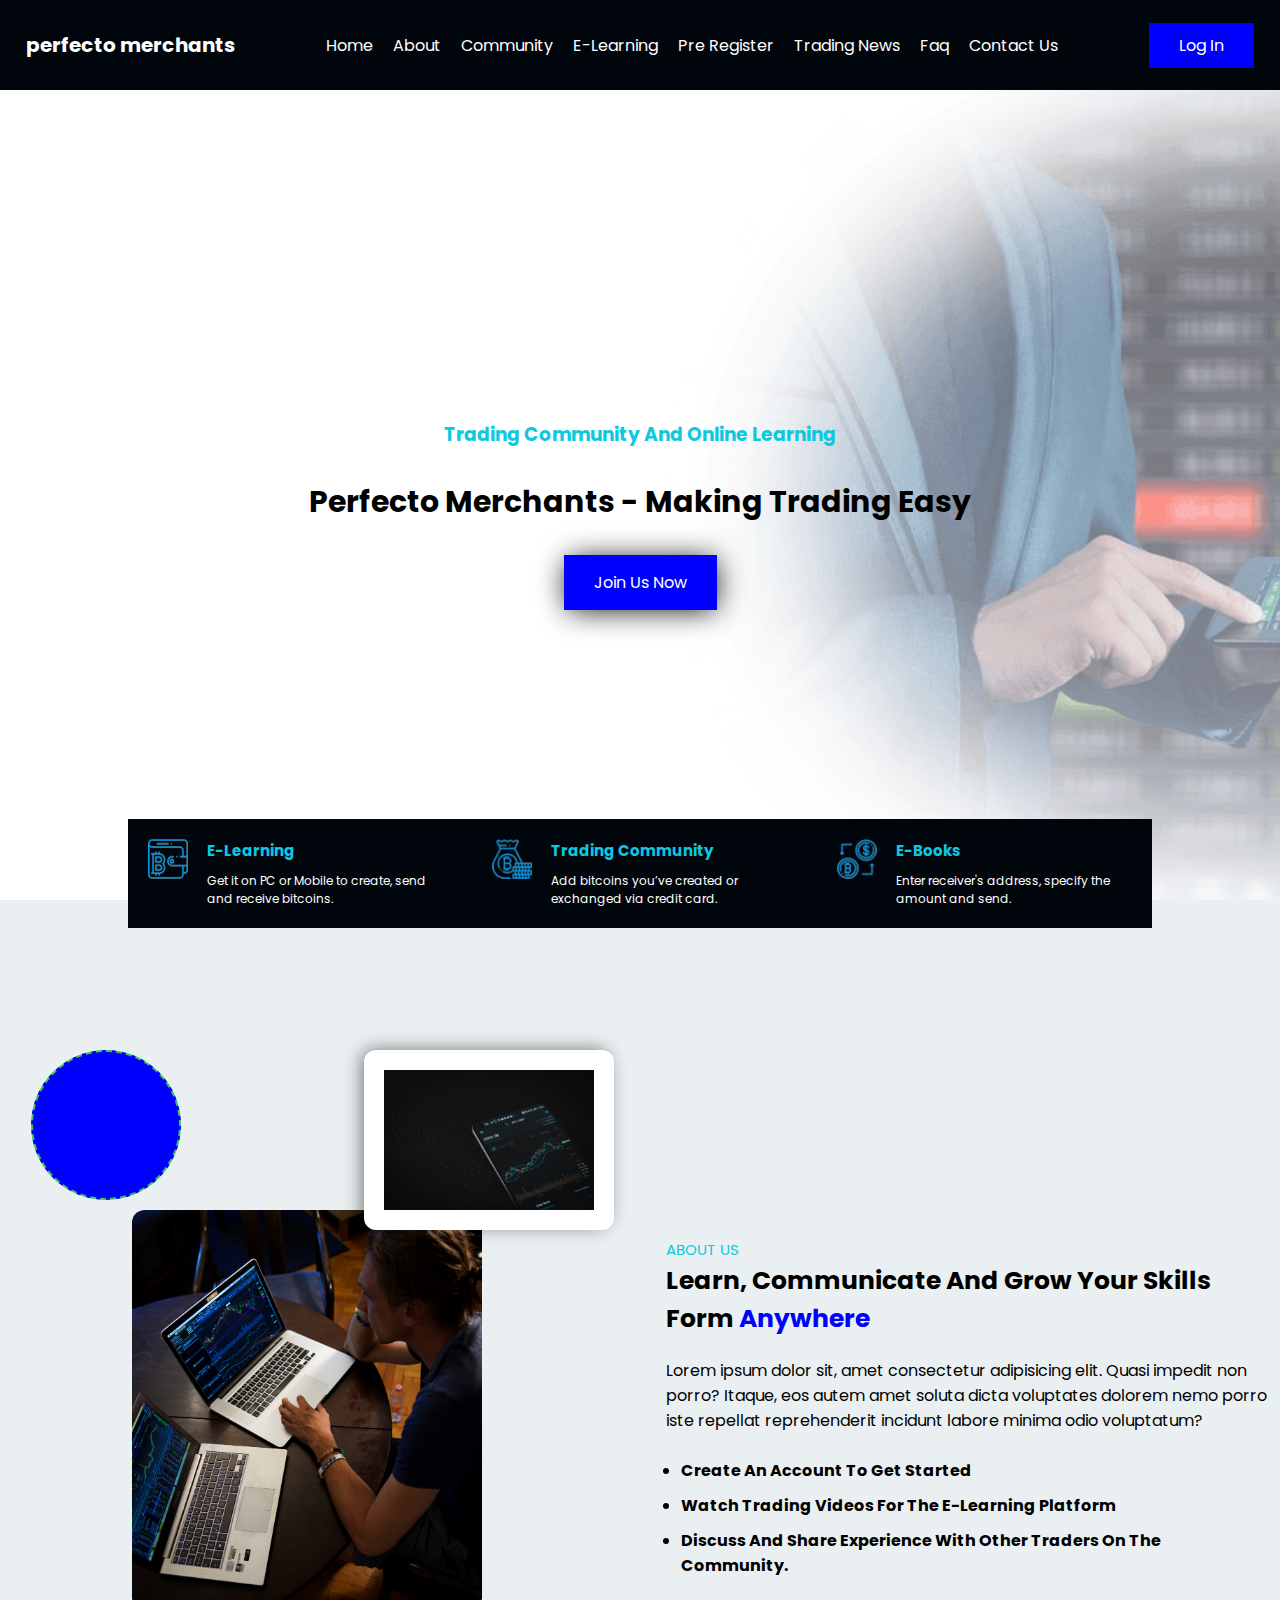
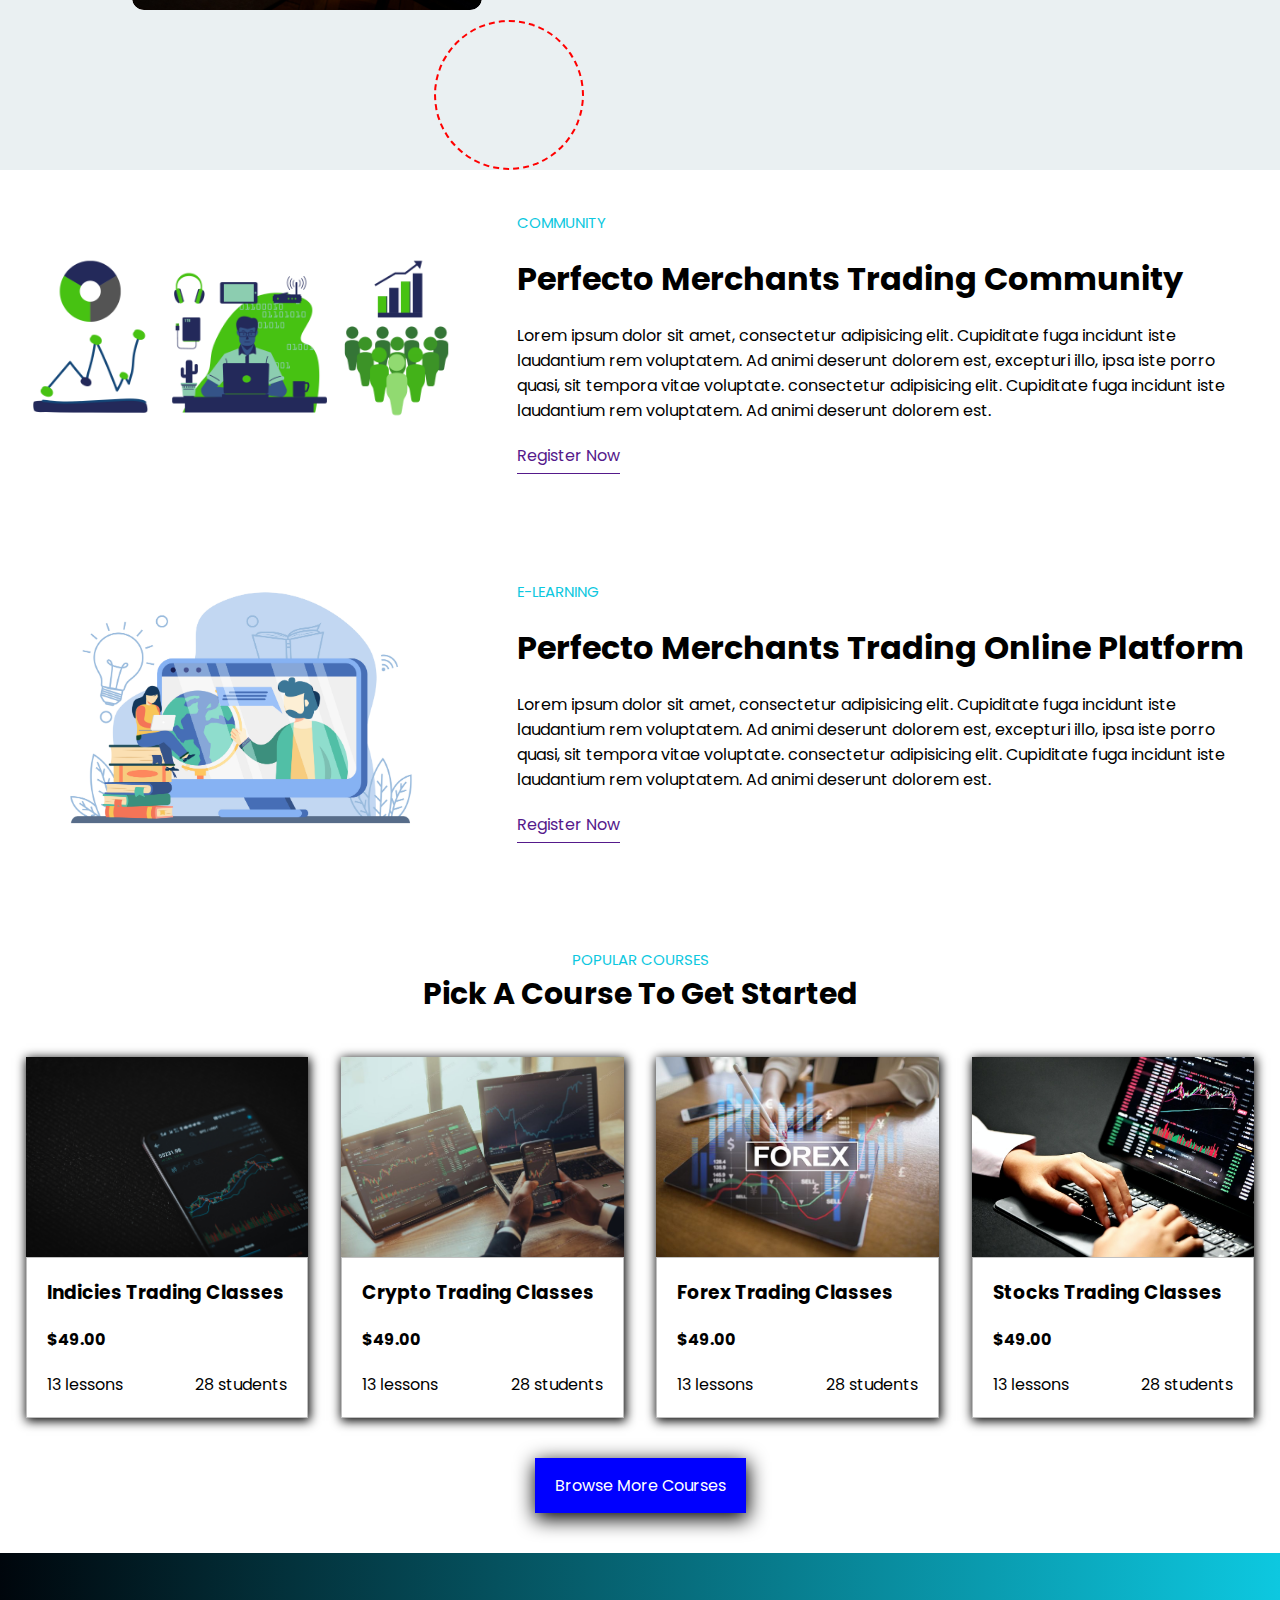
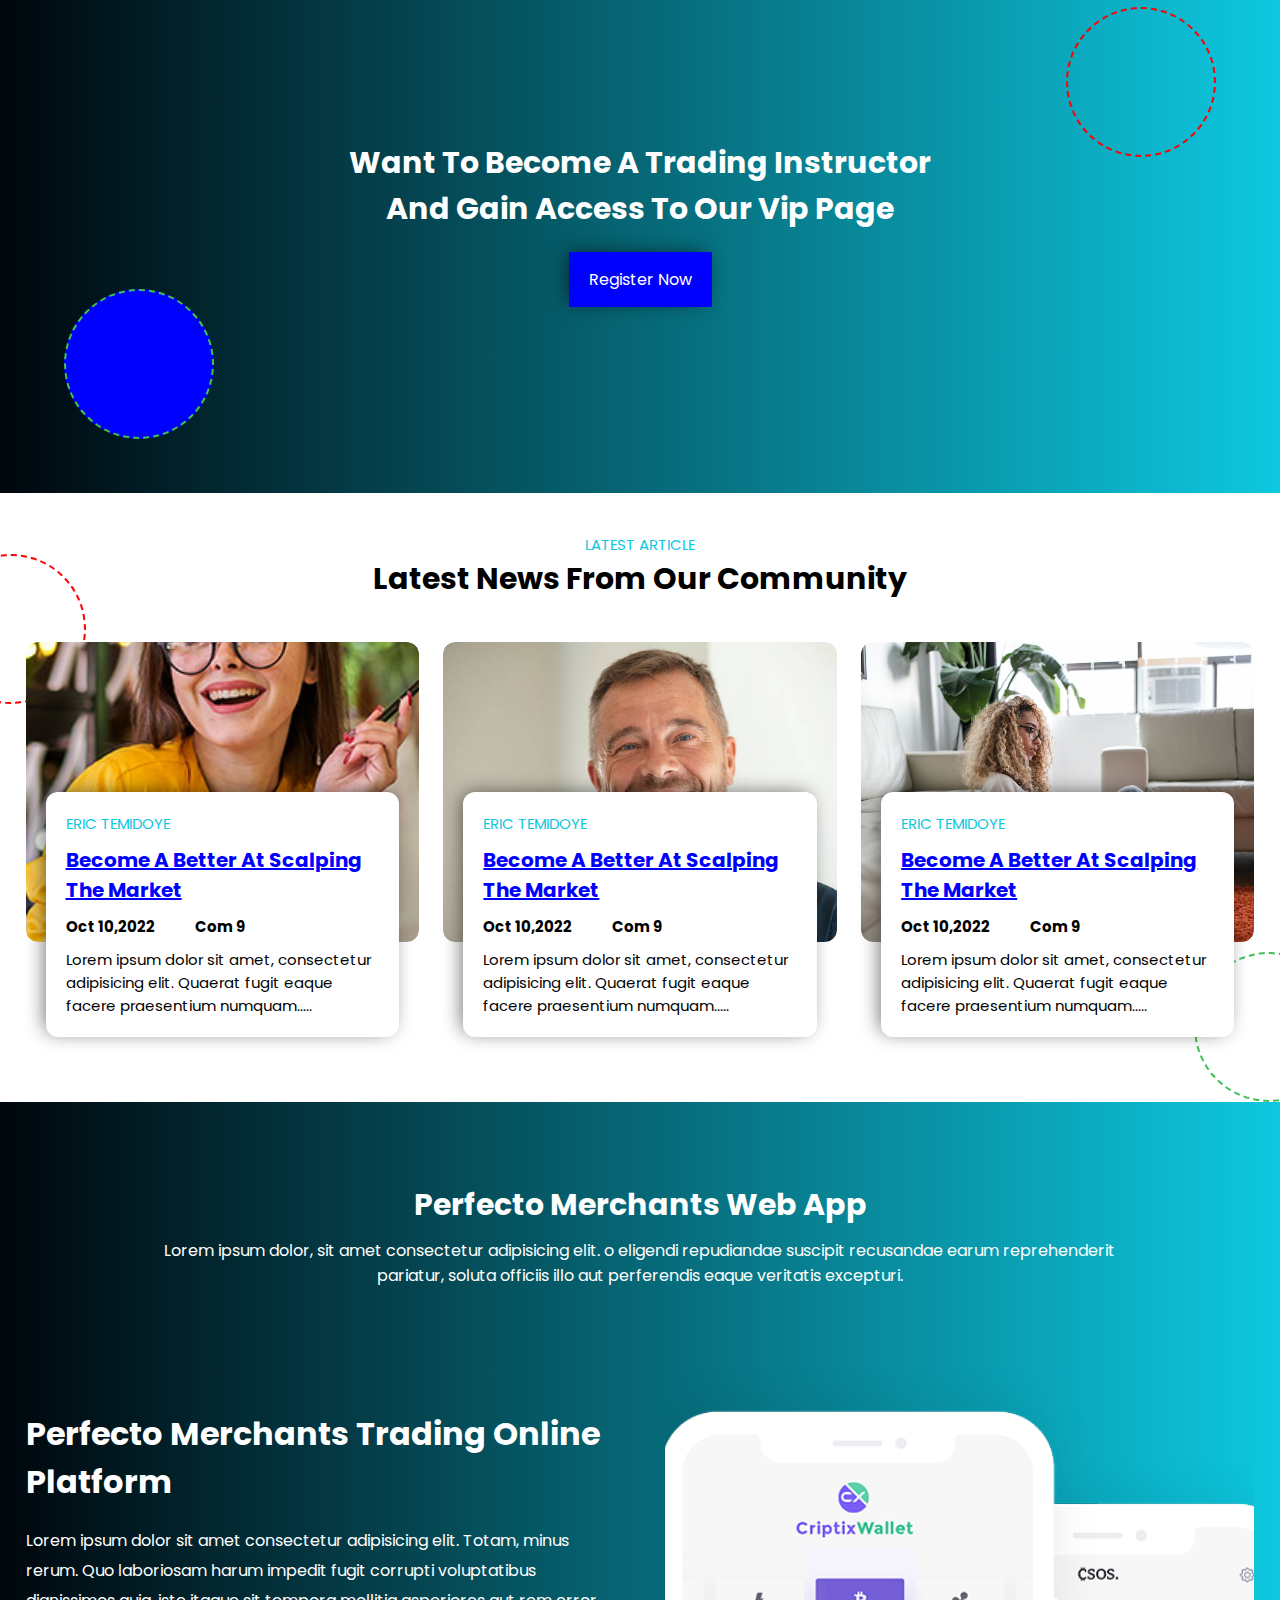
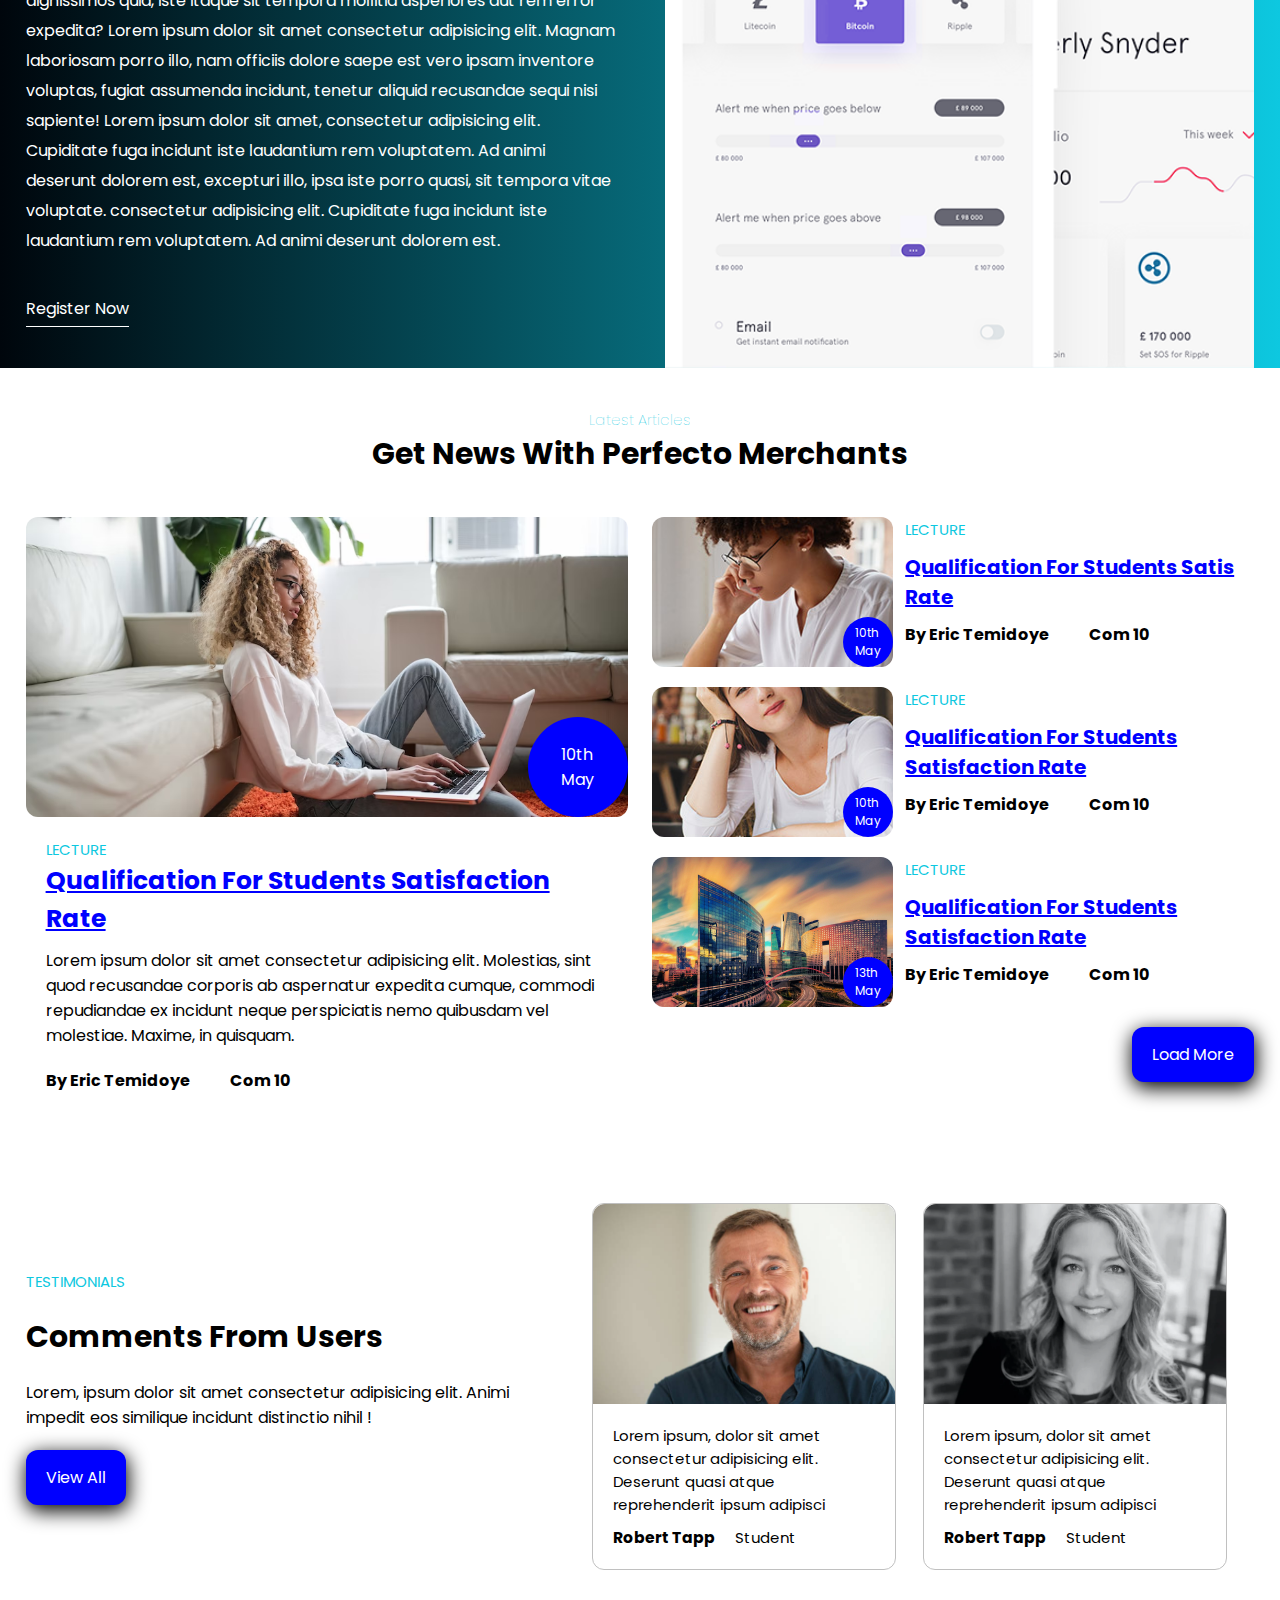
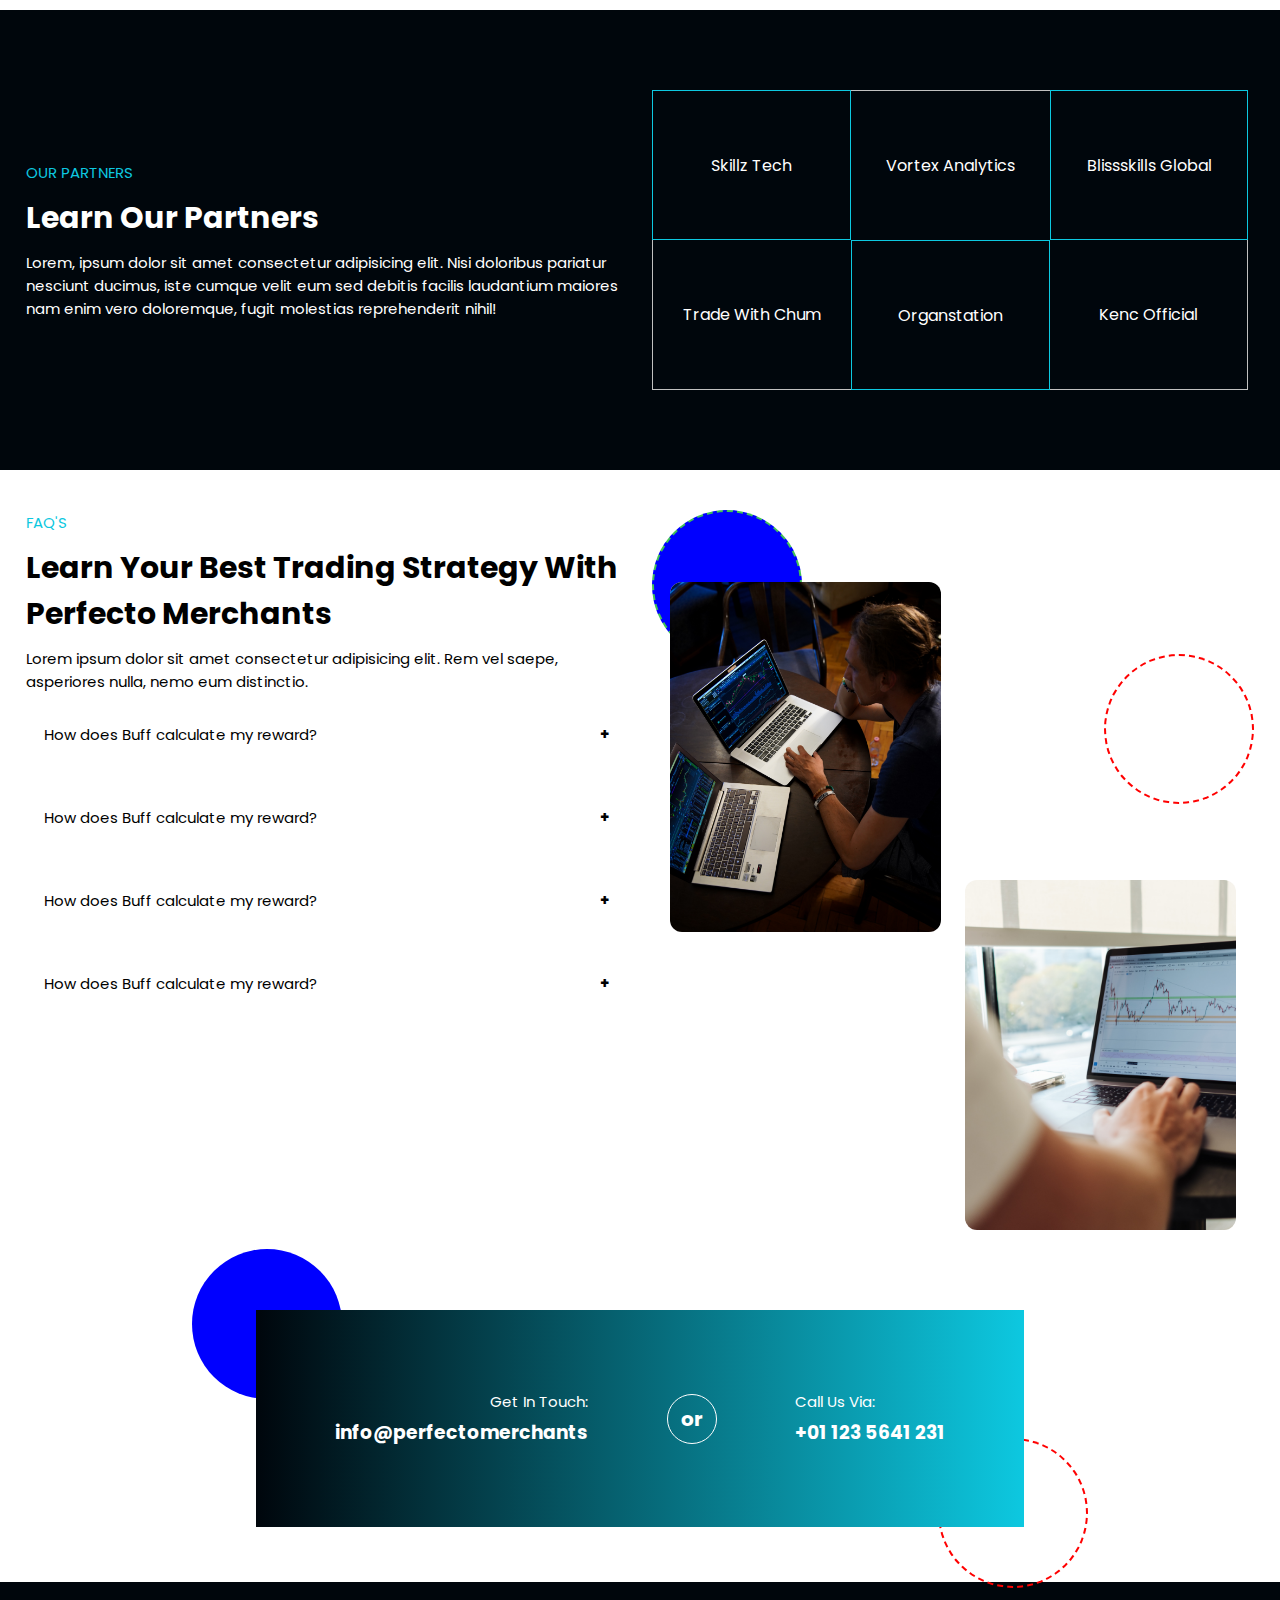
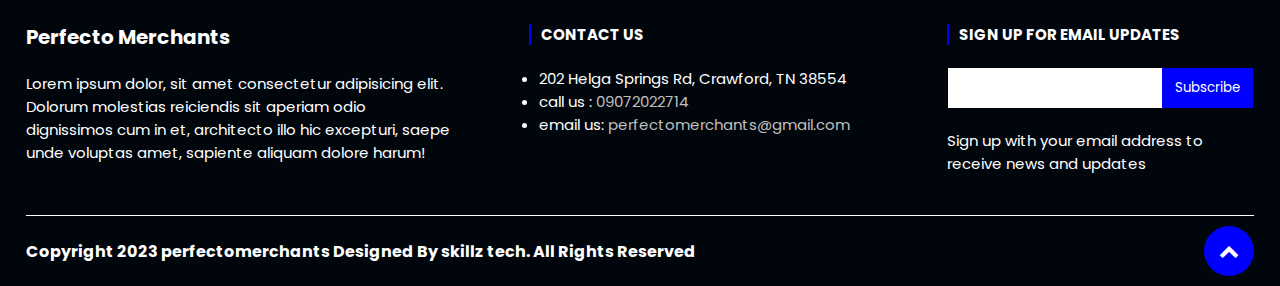
==== commit bc829207: "second_commit" ====
--- a/index.html
+++ b/index.html
@@ -128,7 +128,7 @@
                 <ul>
                     <li>create an account to get started</li>
                     <li>watch trading videos for the e-learning platform</li>
-                    <li>discuss and share experience with other traders on the community</li>
+                    <li>discuss and share experience with other traders on the community.</li>
                 </ul>
             </div>
         </div>
